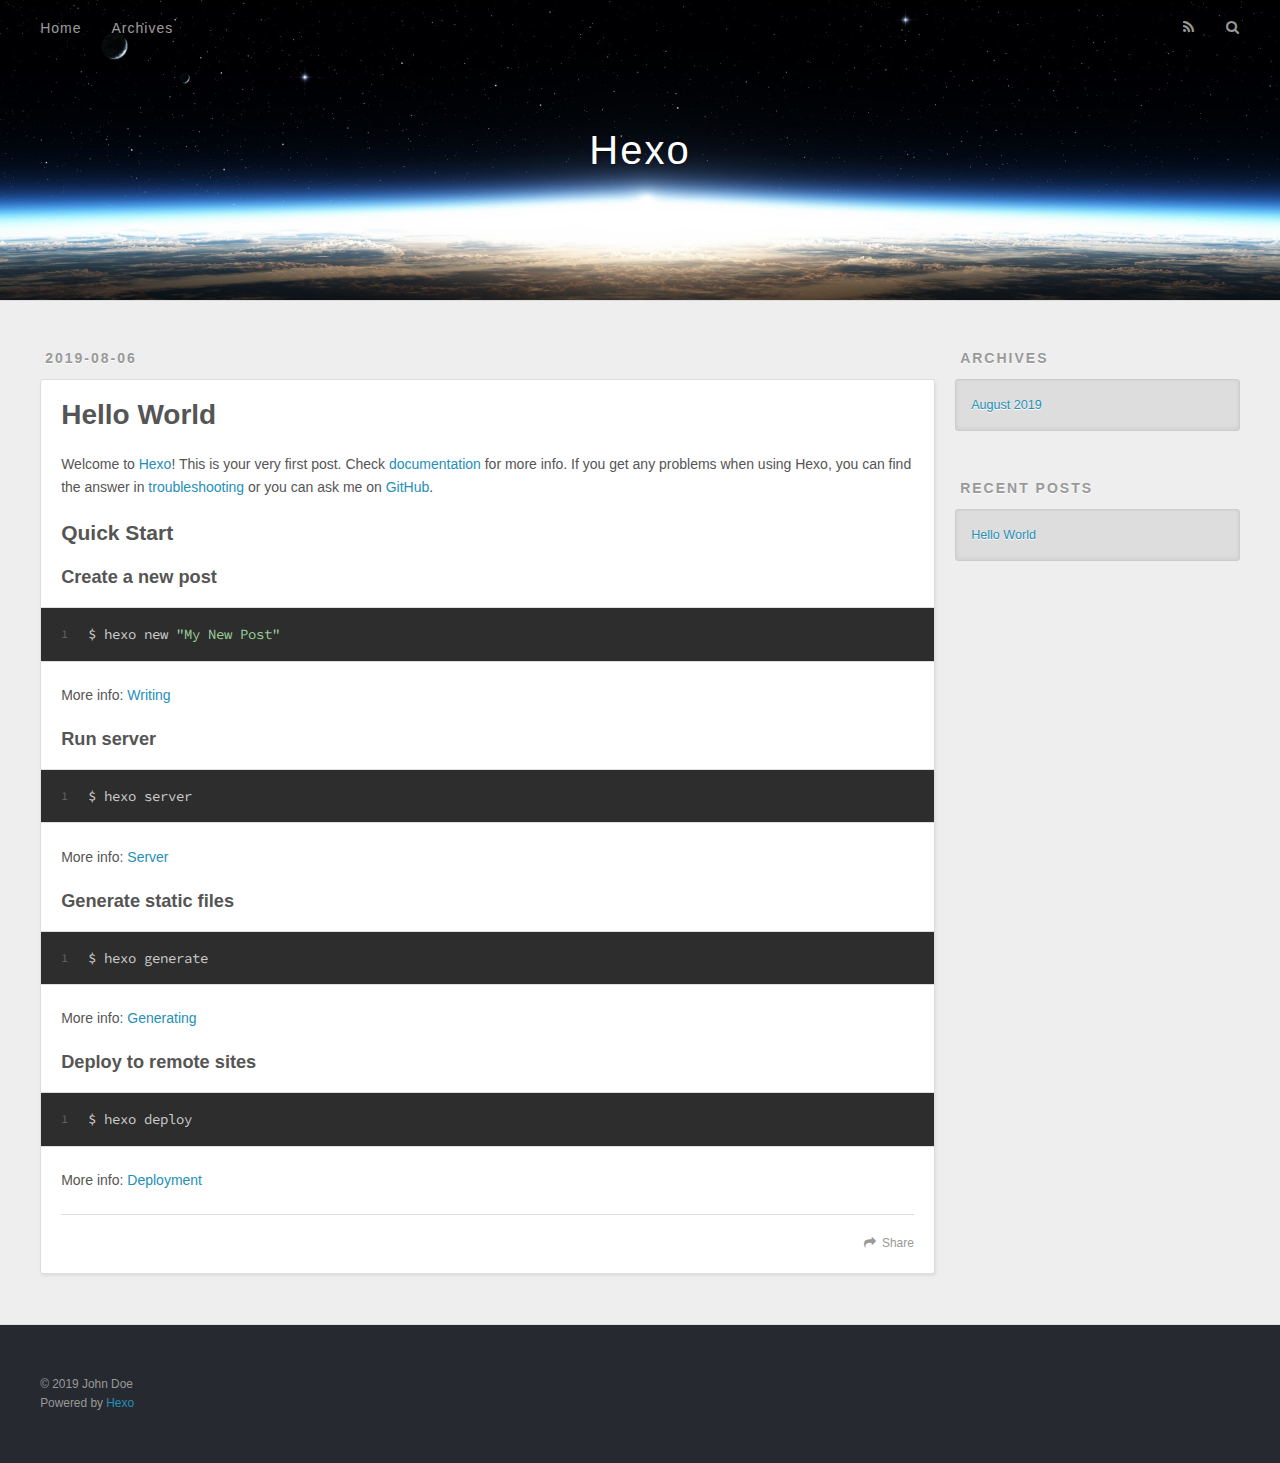
==== index.html @ aff5c7c6 "Site updated: 2019-08-06 19:45:38" ====
<!DOCTYPE html>
<html>
<head><meta name="generator" content="Hexo 3.9.0">
  <meta charset="utf-8">
  

  
  <title>Hexo</title>
  <meta name="viewport" content="width=device-width, initial-scale=1, maximum-scale=1">
  <meta property="og:type" content="website">
<meta property="og:title" content="Hexo">
<meta property="og:url" content="http://yoursite.com/index.html">
<meta property="og:site_name" content="Hexo">
<meta property="og:locale" content="default">
<meta name="twitter:card" content="summary">
<meta name="twitter:title" content="Hexo">
  
    <link rel="alternate" href="/atom.xml" title="Hexo" type="application/atom+xml">
  
  
    <link rel="icon" href="/favicon.png">
  
  
    <link href="//fonts.googleapis.com/css?family=Source+Code+Pro" rel="stylesheet" type="text/css">
  
  <link rel="stylesheet" href="/css/style.css">
</head>
</html>
<body>
  <div id="container">
    <div id="wrap">
      <header id="header">
  <div id="banner"></div>
  <div id="header-outer" class="outer">
    <div id="header-title" class="inner">
      <h1 id="logo-wrap">
        <a href="/" id="logo">Hexo</a>
      </h1>
      
    </div>
    <div id="header-inner" class="inner">
      <nav id="main-nav">
        <a id="main-nav-toggle" class="nav-icon"></a>
        
          <a class="main-nav-link" href="/">Home</a>
        
          <a class="main-nav-link" href="/archives">Archives</a>
        
      </nav>
      <nav id="sub-nav">
        
          <a id="nav-rss-link" class="nav-icon" href="/atom.xml" title="RSS Feed"></a>
        
        <a id="nav-search-btn" class="nav-icon" title="Search"></a>
      </nav>
      <div id="search-form-wrap">
        <form action="//google.com/search" method="get" accept-charset="UTF-8" class="search-form"><input type="search" name="q" class="search-form-input" placeholder="Search"><button type="submit" class="search-form-submit">&#xF002;</button><input type="hidden" name="sitesearch" value="http://yoursite.com"></form>
      </div>
    </div>
  </div>
</header>
      <div class="outer">
        <section id="main">
  
    <article id="post-hello-world" class="article article-type-post" itemscope itemprop="blogPost">
  <div class="article-meta">
    <a href="/2019/08/06/hello-world/" class="article-date">
  <time datetime="2019-08-06T11:40:16.728Z" itemprop="datePublished">2019-08-06</time>
</a>
    
  </div>
  <div class="article-inner">
    
    
      <header class="article-header">
        
  
    <h1 itemprop="name">
      <a class="article-title" href="/2019/08/06/hello-world/">Hello World</a>
    </h1>
  

      </header>
    
    <div class="article-entry" itemprop="articleBody">
      
        <p>Welcome to <a href="https://hexo.io/" target="_blank" rel="noopener">Hexo</a>! This is your very first post. Check <a href="https://hexo.io/docs/" target="_blank" rel="noopener">documentation</a> for more info. If you get any problems when using Hexo, you can find the answer in <a href="https://hexo.io/docs/troubleshooting.html" target="_blank" rel="noopener">troubleshooting</a> or you can ask me on <a href="https://github.com/hexojs/hexo/issues" target="_blank" rel="noopener">GitHub</a>.</p>
<h2 id="Quick-Start"><a href="#Quick-Start" class="headerlink" title="Quick Start"></a>Quick Start</h2><h3 id="Create-a-new-post"><a href="#Create-a-new-post" class="headerlink" title="Create a new post"></a>Create a new post</h3><figure class="highlight bash"><table><tr><td class="gutter"><pre><span class="line">1</span><br></pre></td><td class="code"><pre><span class="line">$ hexo new <span class="string">"My New Post"</span></span><br></pre></td></tr></table></figure>

<p>More info: <a href="https://hexo.io/docs/writing.html" target="_blank" rel="noopener">Writing</a></p>
<h3 id="Run-server"><a href="#Run-server" class="headerlink" title="Run server"></a>Run server</h3><figure class="highlight bash"><table><tr><td class="gutter"><pre><span class="line">1</span><br></pre></td><td class="code"><pre><span class="line">$ hexo server</span><br></pre></td></tr></table></figure>

<p>More info: <a href="https://hexo.io/docs/server.html" target="_blank" rel="noopener">Server</a></p>
<h3 id="Generate-static-files"><a href="#Generate-static-files" class="headerlink" title="Generate static files"></a>Generate static files</h3><figure class="highlight bash"><table><tr><td class="gutter"><pre><span class="line">1</span><br></pre></td><td class="code"><pre><span class="line">$ hexo generate</span><br></pre></td></tr></table></figure>

<p>More info: <a href="https://hexo.io/docs/generating.html" target="_blank" rel="noopener">Generating</a></p>
<h3 id="Deploy-to-remote-sites"><a href="#Deploy-to-remote-sites" class="headerlink" title="Deploy to remote sites"></a>Deploy to remote sites</h3><figure class="highlight bash"><table><tr><td class="gutter"><pre><span class="line">1</span><br></pre></td><td class="code"><pre><span class="line">$ hexo deploy</span><br></pre></td></tr></table></figure>

<p>More info: <a href="https://hexo.io/docs/deployment.html" target="_blank" rel="noopener">Deployment</a></p>

      
    </div>
    <footer class="article-footer">
      <a data-url="http://yoursite.com/2019/08/06/hello-world/" data-id="cjyzrbsp40000wqs61tamxof9" class="article-share-link">Share</a>
      
      
    </footer>
  </div>
  
</article>


  


</section>
        
          <aside id="sidebar">
  
    

  
    

  
    
  
    
  <div class="widget-wrap">
    <h3 class="widget-title">Archives</h3>
    <div class="widget">
      <ul class="archive-list"><li class="archive-list-item"><a class="archive-list-link" href="/archives/2019/08/">August 2019</a></li></ul>
    </div>
  </div>


  
    
  <div class="widget-wrap">
    <h3 class="widget-title">Recent Posts</h3>
    <div class="widget">
      <ul>
        
          <li>
            <a href="/2019/08/06/hello-world/">Hello World</a>
          </li>
        
      </ul>
    </div>
  </div>

  
</aside>
        
      </div>
      <footer id="footer">
  
  <div class="outer">
    <div id="footer-info" class="inner">
      &copy; 2019 John Doe<br>
      Powered by <a href="http://hexo.io/" target="_blank">Hexo</a>
    </div>
  </div>
</footer>
    </div>
    <nav id="mobile-nav">
  
    <a href="/" class="mobile-nav-link">Home</a>
  
    <a href="/archives" class="mobile-nav-link">Archives</a>
  
</nav>
    

<script src="//ajax.googleapis.com/ajax/libs/jquery/2.0.3/jquery.min.js"></script>


  <link rel="stylesheet" href="/fancybox/jquery.fancybox.css">
  <script src="/fancybox/jquery.fancybox.pack.js"></script>


<script src="/js/script.js"></script>



  </div>
</body>
</html>
---- css/style.css ----
body {
  width: 100%;
}
body:before,
body:after {
  content: "";
  display: table;
}
body:after {
  clear: both;
}
html,
body,
div,
span,
applet,
object,
iframe,
h1,
h2,
h3,
h4,
h5,
h6,
p,
blockquote,
pre,
a,
abbr,
acronym,
address,
big,
cite,
code,
del,
dfn,
em,
img,
ins,
kbd,
q,
s,
samp,
small,
strike,
strong,
sub,
sup,
tt,
var,
dl,
dt,
dd,
ol,
ul,
li,
fieldset,
form,
label,
legend,
table,
caption,
tbody,
tfoot,
thead,
tr,
th,
td {
  margin: 0;
  padding: 0;
  border: 0;
  outline: 0;
  font-weight: inherit;
  font-style: inherit;
  font-family: inherit;
  font-size: 100%;
  vertical-align: baseline;
}
body {
  line-height: 1;
  color: #000;
  background: #fff;
}
ol,
ul {
  list-style: none;
}
table {
  border-collapse: separate;
  border-spacing: 0;
  vertical-align: middle;
}
caption,
th,
td {
  text-align: left;
  font-weight: normal;
  vertical-align: middle;
}
a img {
  border: none;
}
input,
button {
  margin: 0;
  padding: 0;
}
input::-moz-focus-inner,
button::-moz-focus-inner {
  border: 0;
  padding: 0;
}
@font-face {
  font-family: FontAwesome;
  font-style: normal;
  font-weight: normal;
  src: url("fonts/fontawesome-webfont.eot?v=#4.0.3");
  src: url("fonts/fontawesome-webfont.eot?#iefix&v=#4.0.3") format("embedded-opentype"), url("fonts/fontawesome-webfont.woff?v=#4.0.3") format("woff"), url("fonts/fontawesome-webfont.ttf?v=#4.0.3") format("truetype"), url("fonts/fontawesome-webfont.svg#fontawesomeregular?v=#4.0.3") format("svg");
}
html,
body,
#container {
  height: 100%;
}
body {
  background: #eee;
  font: 14px -apple-system, BlinkMacSystemFont, "Segoe UI", "Roboto", "Oxygen", "Ubuntu", "Cantarell", "Fira Sans", "Droid Sans", "Helvetica Neue", sans-serif;
  -webkit-text-size-adjust: 100%;
}
.outer {
  max-width: 1220px;
  margin: 0 auto;
  padding: 0 20px;
}
.outer:before,
.outer:after {
  content: "";
  display: table;
}
.outer:after {
  clear: both;
}
.inner {
  display: inline;
  float: left;
  width: 98.33333333333333%;
  margin: 0 0.833333333333333%;
}
.left,
.alignleft {
  float: left;
}
.right,
.alignright {
  float: right;
}
.clear {
  clear: both;
}
#container {
  position: relative;
}
.mobile-nav-on {
  overflow: hidden;
}
#wrap {
  height: 100%;
  width: 100%;
  position: absolute;
  top: 0;
  left: 0;
  -webkit-transition: 0.2s ease-out;
  -moz-transition: 0.2s ease-out;
  -ms-transition: 0.2s ease-out;
  transition: 0.2s ease-out;
  z-index: 1;
  background: #eee;
}
.mobile-nav-on #wrap {
  left: 280px;
}
@media screen and (min-width: 768px) {
  #main {
    display: inline;
    float: left;
    width: 73.33333333333333%;
    margin: 0 0.833333333333333%;
  }
}
.article-date,
.article-category-link,
.archive-year,
.widget-title {
  text-decoration: none;
  text-transform: uppercase;
  letter-spacing: 2px;
  color: #999;
  margin-bottom: 1em;
  margin-left: 5px;
  line-height: 1em;
  text-shadow: 0 1px #fff;
  font-weight: bold;
}
.article-inner,
.archive-article-inner {
  background: #fff;
  -webkit-box-shadow: 1px 2px 3px #ddd;
  box-shadow: 1px 2px 3px #ddd;
  border: 1px solid #ddd;
  border-radius: 3px;
}
.article-entry h1,
.widget h1 {
  font-size: 2em;
}
.article-entry h2,
.widget h2 {
  font-size: 1.5em;
}
.article-entry h3,
.widget h3 {
  font-size: 1.3em;
}
.article-entry h4,
.widget h4 {
  font-size: 1.2em;
}
.article-entry h5,
.widget h5 {
  font-size: 1em;
}
.article-entry h6,
.widget h6 {
  font-size: 1em;
  color: #999;
}
.article-entry hr,
.widget hr {
  border: 1px dashed #ddd;
}
.article-entry strong,
.widget strong {
  font-weight: bold;
}
.article-entry em,
.widget em,
.article-entry cite,
.widget cite {
  font-style: italic;
}
.article-entry sup,
.widget sup,
.article-entry sub,
.widget sub {
  font-size: 0.75em;
  line-height: 0;
  position: relative;
  vertical-align: baseline;
}
.article-entry sup,
.widget sup {
  top: -0.5em;
}
.article-entry sub,
.widget sub {
  bottom: -0.2em;
}
.article-entry small,
.widget small {
  font-size: 0.85em;
}
.article-entry acronym,
.widget acronym,
.article-entry abbr,
.widget abbr {
  border-bottom: 1px dotted;
}
.article-entry ul,
.widget ul,
.article-entry ol,
.widget ol,
.article-entry dl,
.widget dl {
  margin: 0 20px;
  line-height: 1.6em;
}
.article-entry ul ul,
.widget ul ul,
.article-entry ol ul,
.widget ol ul,
.article-entry ul ol,
.widget ul ol,
.article-entry ol ol,
.widget ol ol {
  margin-top: 0;
  margin-bottom: 0;
}
.article-entry ul,
.widget ul {
  list-style: disc;
}
.article-entry ol,
.widget ol {
  list-style: decimal;
}
.article-entry dt,
.widget dt {
  font-weight: bold;
}
#header {
  height: 300px;
  position: relative;
  border-bottom: 1px solid #ddd;
}
#header:before,
#header:after {
  content: "";
  position: absolute;
  left: 0;
  right: 0;
  height: 40px;
}
#header:before {
  top: 0;
  background: -webkit-linear-gradient(rgba(0,0,0,0.2), transparent);
  background: -moz-linear-gradient(rgba(0,0,0,0.2), transparent);
  background: -ms-linear-gradient(rgba(0,0,0,0.2), transparent);
  background: linear-gradient(rgba(0,0,0,0.2), transparent);
}
#header:after {
  bottom: 0;
  background: -webkit-linear-gradient(transparent, rgba(0,0,0,0.2));
  background: -moz-linear-gradient(transparent, rgba(0,0,0,0.2));
  background: -ms-linear-gradient(transparent, rgba(0,0,0,0.2));
  background: linear-gradient(transparent, rgba(0,0,0,0.2));
}
#header-outer {
  height: 100%;
  position: relative;
}
#header-inner {
  position: relative;
  overflow: hidden;
}
#banner {
  position: absolute;
  top: 0;
  left: 0;
  width: 100%;
  height: 100%;
  background: url("images/banner.jpg") center #000;
  -webkit-background-size: cover;
  -moz-background-size: cover;
  background-size: cover;
  z-index: -1;
}
#header-title {
  text-align: center;
  height: 40px;
  position: absolute;
  top: 50%;
  left: 0;
  margin-top: -20px;
}
#logo,
#subtitle {
  text-decoration: none;
  color: #fff;
  font-weight: 300;
  text-shadow: 0 1px 4px rgba(0,0,0,0.3);
}
#logo {
  font-size: 40px;
  line-height: 40px;
  letter-spacing: 2px;
}
#subtitle {
  font-size: 16px;
  line-height: 16px;
  letter-spacing: 1px;
}
#subtitle-wrap {
  margin-top: 16px;
}
#main-nav {
  float: left;
  margin-left: -15px;
}
.nav-icon,
.main-nav-link {
  float: left;
  color: #fff;
  opacity: 0.6;
  text-decoration: none;
  text-shadow: 0 1px rgba(0,0,0,0.2);
  -webkit-transition: opacity 0.2s;
  -moz-transition: opacity 0.2s;
  -ms-transition: opacity 0.2s;
  transition: opacity 0.2s;
  display: block;
  padding: 20px 15px;
}
.nav-icon:hover,
.main-nav-link:hover {
  opacity: 1;
}
.nav-icon {
  font-family: FontAwesome;
  text-align: center;
  font-size: 14px;
  width: 14px;
  height: 14px;
  padding: 20px 15px;
  position: relative;
  cursor: pointer;
}
.main-nav-link {
  font-weight: 300;
  letter-spacing: 1px;
}
@media screen and (max-width: 479px) {
  .main-nav-link {
    display: none;
  }
}
#main-nav-toggle {
  display: none;
}
#main-nav-toggle:before {
  content: "\f0c9";
}
@media screen and (max-width: 479px) {
  #main-nav-toggle {
    display: block;
  }
}
#sub-nav {
  float: right;
  margin-right: -15px;
}
#nav-rss-link:before {
  content: "\f09e";
}
#nav-search-btn:before {
  content: "\f002";
}
#search-form-wrap {
  position: absolute;
  top: 15px;
  width: 150px;
  height: 30px;
  right: -150px;
  opacity: 0;
  -webkit-transition: 0.2s ease-out;
  -moz-transition: 0.2s ease-out;
  -ms-transition: 0.2s ease-out;
  transition: 0.2s ease-out;
}
#search-form-wrap.on {
  opacity: 1;
  right: 0;
}
@media screen and (max-width: 479px) {
  #search-form-wrap {
    width: 100%;
    right: -100%;
  }
}
.search-form {
  position: absolute;
  top: 0;
  left: 0;
  right: 0;
  background: #fff;
  padding: 5px 15px;
  border-radius: 15px;
  -webkit-box-shadow: 0 0 10px rgba(0,0,0,0.3);
  box-shadow: 0 0 10px rgba(0,0,0,0.3);
}
.search-form-input {
  border: none;
  background: none;
  color: #555;
  width: 100%;
  font: 13px -apple-system, BlinkMacSystemFont, "Segoe UI", "Roboto", "Oxygen", "Ubuntu", "Cantarell", "Fira Sans", "Droid Sans", "Helvetica Neue", sans-serif;
  outline: none;
}
.search-form-input::-webkit-search-results-decoration,
.search-form-input::-webkit-search-cancel-button {
  -webkit-appearance: none;
}
.search-form-submit {
  position: absolute;
  top: 50%;
  right: 10px;
  margin-top: -7px;
  font: 13px FontAwesome;
  border: none;
  background: none;
  color: #bbb;
  cursor: pointer;
}
.search-form-submit:hover,
.search-form-submit:focus {
  color: #777;
}
.article {
  margin: 50px 0;
}
.article-inner {
  overflow: hidden;
}
.article-meta:before,
.article-meta:after {
  content: "";
  display: table;
}
.article-meta:after {
  clear: both;
}
.article-date {
  float: left;
}
.article-category {
  float: left;
  line-height: 1em;
  color: #ccc;
  text-shadow: 0 1px #fff;
  margin-left: 8px;
}
.article-category:before {
  content: "\2022";
}
.article-category-link {
  margin: 0 12px 1em;
}
.article-header {
  padding: 20px 20px 0;
}
.article-title {
  text-decoration: none;
  font-size: 2em;
  font-weight: bold;
  color: #555;
  line-height: 1.1em;
  -webkit-transition: color 0.2s;
  -moz-transition: color 0.2s;
  -ms-transition: color 0.2s;
  transition: color 0.2s;
}
a.article-title:hover {
  color: #258fb8;
}
.article-entry {
  color: #555;
  padding: 0 20px;
}
.article-entry:before,
.article-entry:after {
  content: "";
  display: table;
}
.article-entry:after {
  clear: both;
}
.article-entry p,
.article-entry table {
  line-height: 1.6em;
  margin: 1.6em 0;
}
.article-entry h1,
.article-entry h2,
.article-entry h3,
.article-entry h4,
.article-entry h5,
.article-entry h6 {
  font-weight: bold;
}
.article-entry h1,
.article-entry h2,
.article-entry h3,
.article-entry h4,
.article-entry h5,
.article-entry h6 {
  line-height: 1.1em;
  margin: 1.1em 0;
}
.article-entry a {
  color: #258fb8;
  text-decoration: none;
}
.article-entry a:hover {
  text-decoration: underline;
}
.article-entry ul,
.article-entry ol,
.article-entry dl {
  margin-top: 1.6em;
  margin-bottom: 1.6em;
}
.article-entry img,
.article-entry video {
  max-width: 100%;
  height: auto;
  display: block;
  margin: auto;
}
.article-entry iframe {
  border: none;
}
.article-entry table {
  width: 100%;
  border-collapse: collapse;
  border-spacing: 0;
}
.article-entry th {
  font-weight: bold;
  border-bottom: 3px solid #ddd;
  padding-bottom: 0.5em;
}
.article-entry td {
  border-bottom: 1px solid #ddd;
  padding: 10px 0;
}
.article-entry blockquote {
  font-family: Georgia, "Times New Roman", serif;
  font-size: 1.4em;
  margin: 1.6em 20px;
  text-align: center;
}
.article-entry blockquote footer {
  font-size: 14px;
  margin: 1.6em 0;
  font-family: -apple-system, BlinkMacSystemFont, "Segoe UI", "Roboto", "Oxygen", "Ubuntu", "Cantarell", "Fira Sans", "Droid Sans", "Helvetica Neue", sans-serif;
}
.article-entry blockquote footer cite:before {
  content: "—";
  padding: 0 0.5em;
}
.article-entry .pullquote {
  text-align: left;
  width: 45%;
  margin: 0;
}
.article-entry .pullquote.left {
  margin-left: 0.5em;
  margin-right: 1em;
}
.article-entry .pullquote.right {
  margin-right: 0.5em;
  margin-left: 1em;
}
.article-entry .caption {
  color: #999;
  display: block;
  font-size: 0.9em;
  margin-top: 0.5em;
  position: relative;
  text-align: center;
}
.article-entry .video-container {
  position: relative;
  padding-top: 56.25%;
  height: 0;
  overflow: hidden;
}
.article-entry .video-container iframe,
.article-entry .video-container object,
.article-entry .video-container embed {
  position: absolute;
  top: 0;
  left: 0;
  width: 100%;
  height: 100%;
  margin-top: 0;
}
.article-more-link a {
  display: inline-block;
  line-height: 1em;
  padding: 6px 15px;
  border-radius: 15px;
  background: #eee;
  color: #999;
  text-shadow: 0 1px #fff;
  text-decoration: none;
}
.article-more-link a:hover {
  background: #258fb8;
  color: #fff;
  text-decoration: none;
  text-shadow: 0 1px #1e7293;
}
.article-footer {
  font-size: 0.85em;
  line-height: 1.6em;
  border-top: 1px solid #ddd;
  padding-top: 1.6em;
  margin: 0 20px 20px;
}
.article-footer:before,
.article-footer:after {
  content: "";
  display: table;
}
.article-footer:after {
  clear: both;
}
.article-footer a {
  color: #999;
  text-decoration: none;
}
.article-footer a:hover {
  color: #555;
}
.article-tag-list-item {
  float: left;
  margin-right: 10px;
}
.article-tag-list-link:before {
  content: "#";
}
.article-comment-link {
  float: right;
}
.article-comment-link:before {
  content: "\f075";
  font-family: FontAwesome;
  padding-right: 8px;
}
.article-share-link {
  cursor: pointer;
  float: right;
  margin-left: 20px;
}
.article-share-link:before {
  content: "\f064";
  font-family: FontAwesome;
  padding-right: 6px;
}
#article-nav {
  position: relative;
}
#article-nav:before,
#article-nav:after {
  content: "";
  display: table;
}
#article-nav:after {
  clear: both;
}
@media screen and (min-width: 768px) {
  #article-nav {
    margin: 50px 0;
  }
  #article-nav:before {
    width: 8px;
    height: 8px;
    position: absolute;
    top: 50%;
    left: 50%;
    margin-top: -4px;
    margin-left: -4px;
    content: "";
    border-radius: 50%;
    background: #ddd;
    -webkit-box-shadow: 0 1px 2px #fff;
    box-shadow: 0 1px 2px #fff;
  }
}
.article-nav-link-wrap {
  text-decoration: none;
  text-shadow: 0 1px #fff;
  color: #999;
  -webkit-box-sizing: border-box;
  -moz-box-sizing: border-box;
  box-sizing: border-box;
  margin-top: 50px;
  text-align: center;
  display: block;
}
.article-nav-link-wrap:hover {
  color: #555;
}
@media screen and (min-width: 768px) {
  .article-nav-link-wrap {
    width: 50%;
    margin-top: 0;
  }
}
@media screen and (min-width: 768px) {
  #article-nav-newer {
    float: left;
    text-align: right;
    padding-right: 20px;
  }
}
@media screen and (min-width: 768px) {
  #article-nav-older {
    float: right;
    text-align: left;
    padding-left: 20px;
  }
}
.article-nav-caption {
  text-transform: uppercase;
  letter-spacing: 2px;
  color: #ddd;
  line-height: 1em;
  font-weight: bold;
}
#article-nav-newer .article-nav-caption {
  margin-right: -2px;
}
.article-nav-title {
  font-size: 0.85em;
  line-height: 1.6em;
  margin-top: 0.5em;
}
.article-share-box {
  position: absolute;
  display: none;
  background: #fff;
  -webkit-box-shadow: 1px 2px 10px rgba(0,0,0,0.2);
  box-shadow: 1px 2px 10px rgba(0,0,0,0.2);
  border-radius: 3px;
  margin-left: -145px;
  overflow: hidden;
  z-index: 1;
}
.article-share-box.on {
  display: block;
}
.article-share-input {
  width: 100%;
  background: none;
  -webkit-box-sizing: border-box;
  -moz-box-sizing: border-box;
  box-sizing: border-box;
  font: 14px -apple-system, BlinkMacSystemFont, "Segoe UI", "Roboto", "Oxygen", "Ubuntu", "Cantarell", "Fira Sans", "Droid Sans", "Helvetica Neue", sans-serif;
  padding: 0 15px;
  color: #555;
  outline: none;
  border: 1px solid #ddd;
  border-radius: 3px 3px 0 0;
  height: 36px;
  line-height: 36px;
}
.article-share-links {
  background: #eee;
}
.article-share-links:before,
.article-share-links:after {
  content: "";
  display: table;
}
.article-share-links:after {
  clear: both;
}
.article-share-twitter,
.article-share-facebook,
.article-share-pinterest,
.article-share-google {
  width: 50px;
  height: 36px;
  display: block;
  float: left;
  position: relative;
  color: #999;
  text-shadow: 0 1px #fff;
}
.article-share-twitter:before,
.article-share-facebook:before,
.article-share-pinterest:before,
.article-share-google:before {
  font-size: 20px;
  font-family: FontAwesome;
  width: 20px;
  height: 20px;
  position: absolute;
  top: 50%;
  left: 50%;
  margin-top: -10px;
  margin-left: -10px;
  text-align: center;
}
.article-share-twitter:hover,
.article-share-facebook:hover,
.article-share-pinterest:hover,
.article-share-google:hover {
  color: #fff;
}
.article-share-twitter:before {
  content: "\f099";
}
.article-share-twitter:hover {
  background: #00aced;
  text-shadow: 0 1px #008abe;
}
.article-share-facebook:before {
  content: "\f09a";
}
.article-share-facebook:hover {
  background: #3b5998;
  text-shadow: 0 1px #2f477a;
}
.article-share-pinterest:before {
  content: "\f0d2";
}
.article-share-pinterest:hover {
  background: #cb2027;
  text-shadow: 0 1px #a21a1f;
}
.article-share-google:before {
  content: "\f0d5";
}
.article-share-google:hover {
  background: #dd4b39;
  text-shadow: 0 1px #be3221;
}
.article-gallery {
  background: #000;
  position: relative;
}
.article-gallery-photos {
  position: relative;
  overflow: hidden;
}
.article-gallery-img {
  display: none;
  max-width: 100%;
}
.article-gallery-img:first-child {
  display: block;
}
.article-gallery-img.loaded {
  position: absolute;
  display: block;
}
.article-gallery-img img {
  display: block;
  max-width: 100%;
  margin: 0 auto;
}
#comments {
  background: #fff;
  -webkit-box-shadow: 1px 2px 3px #ddd;
  box-shadow: 1px 2px 3px #ddd;
  padding: 20px;
  border: 1px solid #ddd;
  border-radius: 3px;
  margin: 50px 0;
}
#comments a {
  color: #258fb8;
}
.archives-wrap {
  margin: 50px 0;
}
.archives:before,
.archives:after {
  content: "";
  display: table;
}
.archives:after {
  clear: both;
}
.archive-year-wrap {
  margin-bottom: 1em;
}
.archives {
  -webkit-column-gap: 10px;
  -moz-column-gap: 10px;
  column-gap: 10px;
}
@media screen and (min-width: 480px) and (max-width: 767px) {
  .archives {
    -webkit-column-count: 2;
    -moz-column-count: 2;
    column-count: 2;
  }
}
@media screen and (min-width: 768px) {
  .archives {
    -webkit-column-count: 3;
    -moz-column-count: 3;
    column-count: 3;
  }
}
.archive-article {
  -webkit-column-break-inside: avoid;
  page-break-inside: avoid;
  overflow: hidden;
  break-inside: avoid-column;
}
.archive-article-inner {
  padding: 10px;
  margin-bottom: 15px;
}
.archive-article-title {
  text-decoration: none;
  font-weight: bold;
  color: #555;
  -webkit-transition: color 0.2s;
  -moz-transition: color 0.2s;
  -ms-transition: color 0.2s;
  transition: color 0.2s;
  line-height: 1.6em;
}
.archive-article-title:hover {
  color: #258fb8;
}
.archive-article-footer {
  margin-top: 1em;
}
.archive-article-date {
  color: #999;
  text-decoration: none;
  font-size: 0.85em;
  line-height: 1em;
  margin-bottom: 0.5em;
  display: block;
}
#page-nav {
  margin: 50px auto;
  background: #fff;
  -webkit-box-shadow: 1px 2px 3px #ddd;
  box-shadow: 1px 2px 3px #ddd;
  border: 1px solid #ddd;
  border-radius: 3px;
  text-align: center;
  color: #999;
  overflow: hidden;
}
#page-nav:before,
#page-nav:after {
  content: "";
  display: table;
}
#page-nav:after {
  clear: both;
}
#page-nav a,
#page-nav span {
  padding: 10px 20px;
  line-height: 1;
  height: 2ex;
}
#page-nav a {
  color: #999;
  text-decoration: none;
}
#page-nav a:hover {
  background: #999;
  color: #fff;
}
#page-nav .prev {
  float: left;
}
#page-nav .next {
  float: right;
}
#page-nav .page-number {
  display: inline-block;
}
@media screen and (max-width: 479px) {
  #page-nav .page-number {
    display: none;
  }
}
#page-nav .current {
  color: #555;
  font-weight: bold;
}
#page-nav .space {
  color: #ddd;
}
#footer {
  background: #262a30;
  padding: 50px 0;
  border-top: 1px solid #ddd;
  color: #999;
}
#footer a {
  color: #258fb8;
  text-decoration: none;
}
#footer a:hover {
  text-decoration: underline;
}
#footer-info {
  line-height: 1.6em;
  font-size: 0.85em;
}
.article-entry pre,
.article-entry .highlight {
  background: #2d2d2d;
  margin: 0 -20px;
  padding: 15px 20px;
  border-style: solid;
  border-color: #ddd;
  border-width: 1px 0;
  overflow: auto;
  color: #ccc;
  line-height: 22.400000000000002px;
}
.article-entry .highlight .gutter pre,
.article-entry .gist .gist-file .gist-data .line-numbers {
  color: #666;
  font-size: 0.85em;
}
.article-entry pre,
.article-entry code {
  font-family: "Source Code Pro", Consolas, Monaco, Menlo, Consolas, monospace;
}
.article-entry code {
  background: #eee;
  text-shadow: 0 1px #fff;
  padding: 0 0.3em;
}
.article-entry pre code {
  background: none;
  text-shadow: none;
  padding: 0;
}
.article-entry .highlight pre {
  border: none;
  margin: 0;
  padding: 0;
}
.article-entry .highlight table {
  margin: 0;
  width: auto;
}
.article-entry .highlight td {
  border: none;
  padding: 0;
}
.article-entry .highlight figcaption {
  font-size: 0.85em;
  color: #999;
  line-height: 1em;
  margin-bottom: 1em;
}
.article-entry .highlight figcaption:before,
.article-entry .highlight figcaption:after {
  content: "";
  display: table;
}
.article-entry .highlight figcaption:after {
  clear: both;
}
.article-entry .highlight figcaption a {
  float: right;
}
.article-entry .highlight .gutter pre {
  text-align: right;
  padding-right: 20px;
}
.article-entry .highlight .line {
  height: 22.400000000000002px;
}
.article-entry .highlight .line.marked {
  background: #515151;
}
.article-entry .gist {
  margin: 0 -20px;
  border-style: solid;
  border-color: #ddd;
  border-width: 1px 0;
  background: #2d2d2d;
  padding: 15px 20px 15px 0;
}
.article-entry .gist .gist-file {
  border: none;
  font-family: "Source Code Pro", Consolas, Monaco, Menlo, Consolas, monospace;
  margin: 0;
}
.article-entry .gist .gist-file .gist-data {
  background: none;
  border: none;
}
.article-entry .gist .gist-file .gist-data .line-numbers {
  background: none;
  border: none;
  padding: 0 20px 0 0;
}
.article-entry .gist .gist-file .gist-data .line-data {
  padding: 0 !important;
}
.article-entry .gist .gist-file .highlight {
  margin: 0;
  padding: 0;
  border: none;
}
.article-entry .gist .gist-file .gist-meta {
  background: #2d2d2d;
  color: #999;
  font: 0.85em -apple-system, BlinkMacSystemFont, "Segoe UI", "Roboto", "Oxygen", "Ubuntu", "Cantarell", "Fira Sans", "Droid Sans", "Helvetica Neue", sans-serif;
  text-shadow: 0 0;
  padding: 0;
  margin-top: 1em;
  margin-left: 20px;
}
.article-entry .gist .gist-file .gist-meta a {
  color: #258fb8;
  font-weight: normal;
}
.article-entry .gist .gist-file .gist-meta a:hover {
  text-decoration: underline;
}
pre .comment,
pre .title {
  color: #999;
}
pre .variable,
pre .attribute,
pre .tag,
pre .regexp,
pre .ruby .constant,
pre .xml .tag .title,
pre .xml .pi,
pre .xml .doctype,
pre .html .doctype,
pre .css .id,
pre .css .class,
pre .css .pseudo {
  color: #f2777a;
}
pre .number,
pre .preprocessor,
pre .built_in,
pre .literal,
pre .params,
pre .constant {
  color: #f99157;
}
pre .class,
pre .ruby .class .title,
pre .css .rules .attribute {
  color: #9c9;
}
pre .string,
pre .value,
pre .inheritance,
pre .header,
pre .ruby .symbol,
pre .xml .cdata {
  color: #9c9;
}
pre .css .hexcolor {
  color: #6cc;
}
pre .function,
pre .python .decorator,
pre .python .title,
pre .ruby .function .title,
pre .ruby .title .keyword,
pre .perl .sub,
pre .javascript .title,
pre .coffeescript .title {
  color: #69c;
}
pre .keyword,
pre .javascript .function {
  color: #c9c;
}
@media screen and (max-width: 479px) {
  #mobile-nav {
    position: absolute;
    top: 0;
    left: 0;
    width: 280px;
    height: 100%;
    background: #191919;
    border-right: 1px solid #fff;
  }
}
@media screen and (max-width: 479px) {
  .mobile-nav-link {
    display: block;
    color: #999;
    text-decoration: none;
    padding: 15px 20px;
    font-weight: bold;
  }
  .mobile-nav-link:hover {
    color: #fff;
  }
}
@media screen and (min-width: 768px) {
  #sidebar {
    display: inline;
    float: left;
    width: 23.333333333333332%;
    margin: 0 0.833333333333333%;
  }
}
.widget-wrap {
  margin: 50px 0;
}
.widget {
  color: #777;
  text-shadow: 0 1px #fff;
  background: #ddd;
  -webkit-box-shadow: 0 -1px 4px #ccc inset;
  box-shadow: 0 -1px 4px #ccc inset;
  border: 1px solid #ccc;
  padding: 15px;
  border-radius: 3px;
}
.widget a {
  color: #258fb8;
  text-decoration: none;
}
.widget a:hover {
  text-decoration: underline;
}
.widget ul ul,
.widget ol ul,
.widget dl ul,
.widget ul ol,
.widget ol ol,
.widget dl ol,
.widget ul dl,
.widget ol dl,
.widget dl dl {
  margin-left: 15px;
  list-style: disc;
}
.widget {
  line-height: 1.6em;
  word-wrap: break-word;
  font-size: 0.9em;
}
.widget ul,
.widget ol {
  list-style: none;
  margin: 0;
}
.widget ul ul,
.widget ol ul,
.widget ul ol,
.widget ol ol {
  margin: 0 20px;
}
.widget ul ul,
.widget ol ul {
  list-style: disc;
}
.widget ul ol,
.widget ol ol {
  list-style: decimal;
}
.category-list-count,
.tag-list-count,
.archive-list-count {
  padding-left: 5px;
  color: #999;
  font-size: 0.85em;
}
.category-list-count:before,
.tag-list-count:before,
.archive-list-count:before {
  content: "(";
}
.category-list-count:after,
.tag-list-count:after,
.archive-list-count:after {
  content: ")";
}
.tagcloud a {
  margin-right: 5px;
  display: inline-block;
}
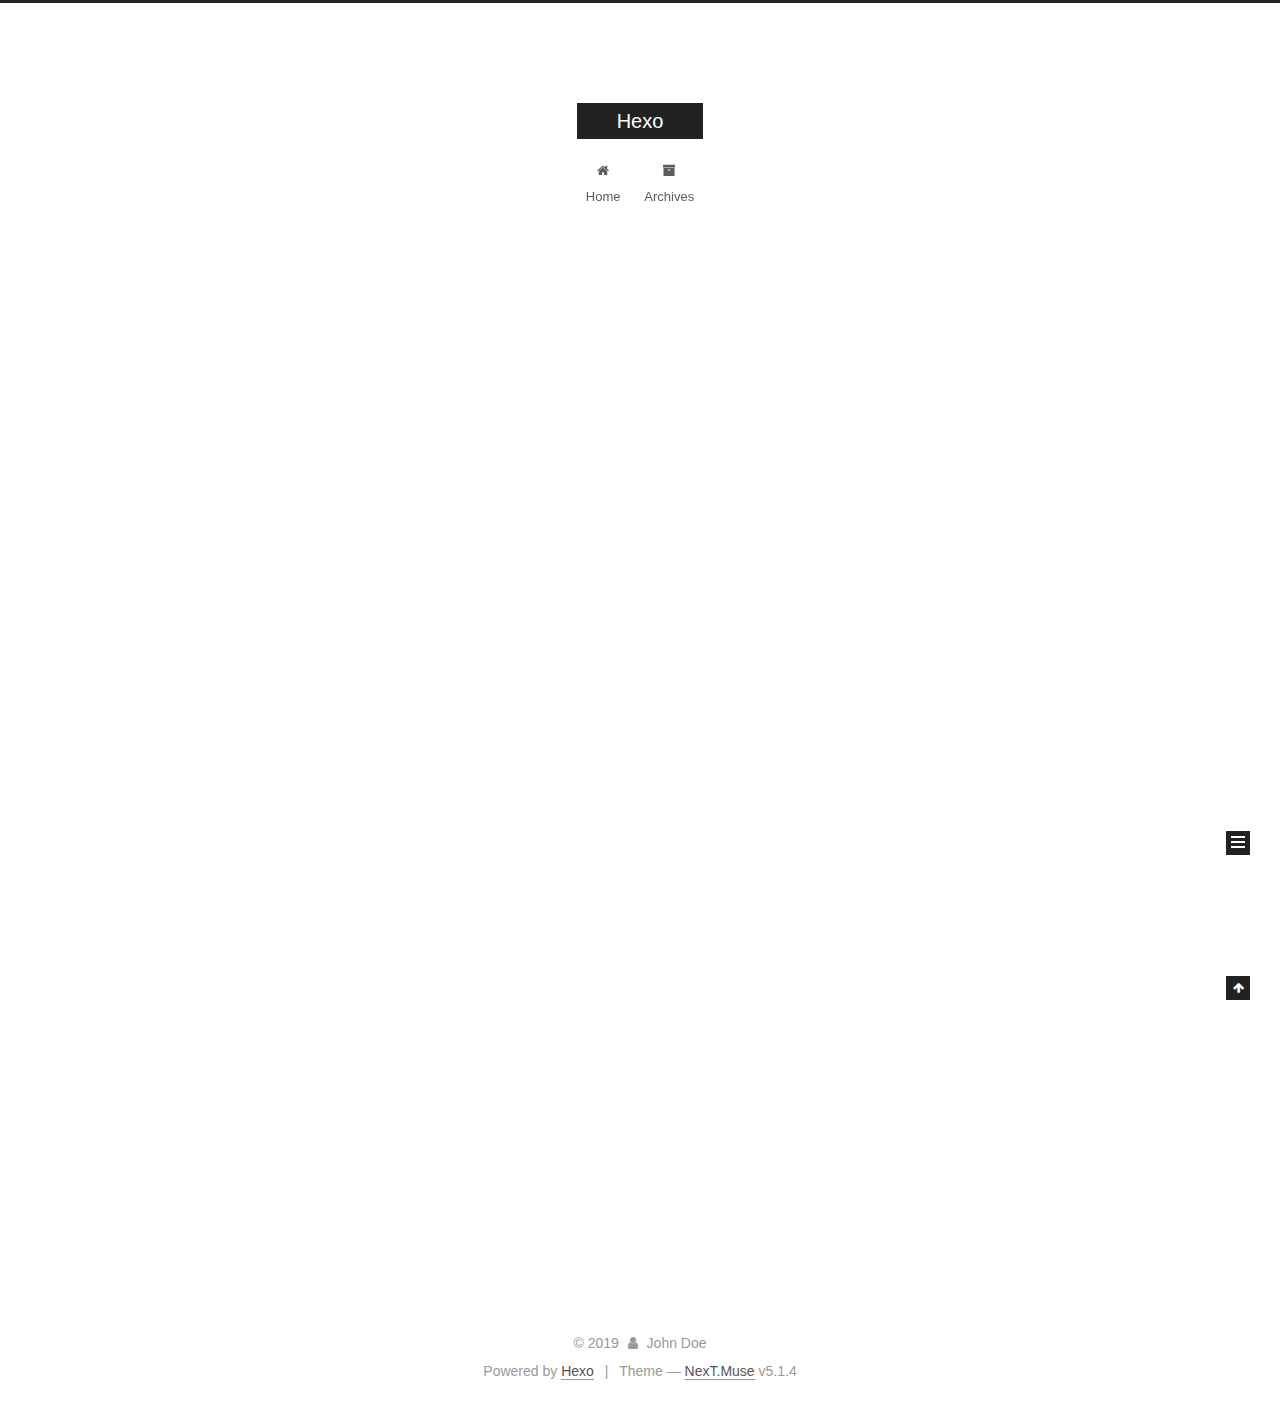
==== commit e9446cef: "Site updated: 2019-08-06 20:04:15" ====
--- a/index.html
+++ b/index.html
@@ -1,188 +1,622 @@
 <!DOCTYPE html>
-<html>
+
+
+
+  
+
+
+<html class="theme-next muse use-motion" lang>
 <head><meta name="generator" content="Hexo 3.9.0">
-  <meta charset="utf-8">
-  
-
-  
-  <title>Hexo</title>
-  <meta name="viewport" content="width=device-width, initial-scale=1, maximum-scale=1">
-  <meta property="og:type" content="website">
+  <meta charset="UTF-8">
+<meta http-equiv="X-UA-Compatible" content="IE=edge">
+<meta name="viewport" content="width=device-width, initial-scale=1, maximum-scale=1">
+<meta name="theme-color" content="#222">
+
+
+
+
+
+
+
+
+
+<meta http-equiv="Cache-Control" content="no-transform">
+<meta http-equiv="Cache-Control" content="no-siteapp">
+
+
+
+
+
+
+
+
+
+
+
+
+
+
+
+
+  
+  
+  <link href="/lib/fancybox/source/jquery.fancybox.css?v=2.1.5" rel="stylesheet" type="text/css">
+
+
+
+
+
+
+
+<link href="/lib/font-awesome/css/font-awesome.min.css?v=4.6.2" rel="stylesheet" type="text/css">
+
+<link href="/css/main.css?v=5.1.4" rel="stylesheet" type="text/css">
+
+
+  <link rel="apple-touch-icon" sizes="180x180" href="/images/apple-touch-icon-next.png?v=5.1.4">
+
+
+  <link rel="icon" type="image/png" sizes="32x32" href="/images/favicon-32x32-next.png?v=5.1.4">
+
+
+  <link rel="icon" type="image/png" sizes="16x16" href="/images/favicon-16x16-next.png?v=5.1.4">
+
+
+  <link rel="mask-icon" href="/images/logo.svg?v=5.1.4" color="#222">
+
+
+
+
+
+  <meta name="keywords" content="Hexo, NexT">
+
+
+
+
+
+
+
+
+
+
+<meta property="og:type" content="website">
 <meta property="og:title" content="Hexo">
 <meta property="og:url" content="http://yoursite.com/index.html">
 <meta property="og:site_name" content="Hexo">
 <meta property="og:locale" content="default">
 <meta name="twitter:card" content="summary">
 <meta name="twitter:title" content="Hexo">
-  
-    <link rel="alternate" href="/atom.xml" title="Hexo" type="application/atom+xml">
-  
-  
-    <link rel="icon" href="/favicon.png">
-  
-  
-    <link href="//fonts.googleapis.com/css?family=Source+Code+Pro" rel="stylesheet" type="text/css">
-  
-  <link rel="stylesheet" href="/css/style.css">
+
+
+
+<script type="text/javascript" id="hexo.configurations">
+  var NexT = window.NexT || {};
+  var CONFIG = {
+    root: '/',
+    scheme: 'Muse',
+    version: '5.1.4',
+    sidebar: {"position":"left","display":"post","offset":12,"b2t":false,"scrollpercent":false,"onmobile":false},
+    fancybox: true,
+    tabs: true,
+    motion: {"enable":true,"async":false,"transition":{"post_block":"fadeIn","post_header":"slideDownIn","post_body":"slideDownIn","coll_header":"slideLeftIn","sidebar":"slideUpIn"}},
+    duoshuo: {
+      userId: '0',
+      author: 'Author'
+    },
+    algolia: {
+      applicationID: '',
+      apiKey: '',
+      indexName: '',
+      hits: {"per_page":10},
+      labels: {"input_placeholder":"Search for Posts","hits_empty":"We didn't find any results for the search: ${query}","hits_stats":"${hits} results found in ${time} ms"}
+    }
+  };
+</script>
+
+
+
+  <link rel="canonical" href="http://yoursite.com/">
+
+
+
+
+
+  <title>Hexo</title>
+  
+
+
+
+
+
+
+
+
 </head>
-</html>
-<body>
-  <div id="container">
-    <div id="wrap">
-      <header id="header">
-  <div id="banner"></div>
-  <div id="header-outer" class="outer">
-    <div id="header-title" class="inner">
-      <h1 id="logo-wrap">
-        <a href="/" id="logo">Hexo</a>
-      </h1>
-      
+
+<body itemscope itemtype="http://schema.org/WebPage" lang="default">
+
+  
+  
+    
+  
+
+  <div class="container sidebar-position-left 
+  page-home">
+    <div class="headband"></div>
+
+    <header id="header" class="header" itemscope itemtype="http://schema.org/WPHeader">
+      <div class="header-inner"><div class="site-brand-wrapper">
+  <div class="site-meta ">
+    
+
+    <div class="custom-logo-site-title">
+      <a href="/" class="brand" rel="start">
+        <span class="logo-line-before"><i></i></span>
+        <span class="site-title">Hexo</span>
+        <span class="logo-line-after"><i></i></span>
+      </a>
     </div>
-    <div id="header-inner" class="inner">
-      <nav id="main-nav">
-        <a id="main-nav-toggle" class="nav-icon"></a>
-        
-          <a class="main-nav-link" href="/">Home</a>
-        
-          <a class="main-nav-link" href="/archives">Archives</a>
-        
-      </nav>
-      <nav id="sub-nav">
-        
-          <a id="nav-rss-link" class="nav-icon" href="/atom.xml" title="RSS Feed"></a>
-        
-        <a id="nav-search-btn" class="nav-icon" title="Search"></a>
-      </nav>
-      <div id="search-form-wrap">
-        <form action="//google.com/search" method="get" accept-charset="UTF-8" class="search-form"><input type="search" name="q" class="search-form-input" placeholder="Search"><button type="submit" class="search-form-submit">&#xF002;</button><input type="hidden" name="sitesearch" value="http://yoursite.com"></form>
-      </div>
+      
+        <p class="site-subtitle"></p>
+      
+  </div>
+
+  <div class="site-nav-toggle">
+    <button>
+      <span class="btn-bar"></span>
+      <span class="btn-bar"></span>
+      <span class="btn-bar"></span>
+    </button>
+  </div>
+</div>
+
+<nav class="site-nav">
+  
+
+  
+    <ul id="menu" class="menu">
+      
+        
+        <li class="menu-item menu-item-home">
+          <a href="/" rel="section">
+            
+              <i class="menu-item-icon fa fa-fw fa-home"></i> <br>
+            
+            Home
+          </a>
+        </li>
+      
+        
+        <li class="menu-item menu-item-archives">
+          <a href="/archives/" rel="section">
+            
+              <i class="menu-item-icon fa fa-fw fa-archive"></i> <br>
+            
+            Archives
+          </a>
+        </li>
+      
+
+      
+    </ul>
+  
+
+  
+</nav>
+
+
+
+ </div>
+    </header>
+
+    <main id="main" class="main">
+      <div class="main-inner">
+        <div class="content-wrap">
+          <div id="content" class="content">
+            
+  <section id="posts" class="posts-expand">
+    
+      
+
+  
+
+  
+  
+  
+
+  <article class="post post-type-normal" itemscope itemtype="http://schema.org/Article">
+  
+  
+  
+  <div class="post-block">
+    <link itemprop="mainEntityOfPage" href="http://yoursite.com/2019/08/06/hello-world/">
+
+    <span hidden itemprop="author" itemscope itemtype="http://schema.org/Person">
+      <meta itemprop="name" content="John Doe">
+      <meta itemprop="description" content>
+      <meta itemprop="image" content="/WechatIMG1.jpeg">
+    </span>
+
+    <span hidden itemprop="publisher" itemscope itemtype="http://schema.org/Organization">
+      <meta itemprop="name" content="Hexo">
+    </span>
+
+    
+      <header class="post-header">
+
+        
+        
+          <h1 class="post-title" itemprop="name headline">
+                
+                <a class="post-title-link" href="/2019/08/06/hello-world/" itemprop="url">Hello World</a></h1>
+        
+
+        <div class="post-meta">
+          <span class="post-time">
+            
+              <span class="post-meta-item-icon">
+                <i class="fa fa-calendar-o"></i>
+              </span>
+              
+                <span class="post-meta-item-text">Posted on</span>
+              
+              <time title="Post created" itemprop="dateCreated datePublished" datetime="2019-08-06T19:40:16+08:00">
+                2019-08-06
+              </time>
+            
+
+            
+
+            
+          </span>
+
+          
+
+          
+            
+          
+
+          
+          
+
+          
+
+          
+
+          
+
+        </div>
+      </header>
+    
+
+    
+    
+    
+    <div class="post-body" itemprop="articleBody">
+
+      
+      
+
+      
+        
+          
+            <p>Welcome to <a href="https://hexo.io/" target="_blank" rel="noopener">Hexo</a>! This is your very first post. Check <a href="https://hexo.io/docs/" target="_blank" rel="noopener">documentation</a> for more info. If you get any problems when using Hexo, you can find the answer in <a href="https://hexo.io/docs/troubleshooting.html" target="_blank" rel="noopener">troubleshooting</a> or you can ask me on <a href="https://github.com/hexojs/hexo/issues" target="_blank" rel="noopener">GitHub</a>.</p>
+<h2 id="Quick-Start"><a href="#Quick-Start" class="headerlink" title="Quick Start"></a>Quick Start</h2><h3 id="Create-a-new-post"><a href="#Create-a-new-post" class="headerlink" title="Create a new post"></a>Create a new post</h3><figure class="highlight bash"><table><tr><td class="gutter"><pre><span class="line">1</span><br></pre></td><td class="code"><pre><span class="line">$ hexo new <span class="string">"My New Post"</span></span><br></pre></td></tr></table></figure>
+
+<p>More info: <a href="https://hexo.io/docs/writing.html" target="_blank" rel="noopener">Writing</a></p>
+<h3 id="Run-server"><a href="#Run-server" class="headerlink" title="Run server"></a>Run server</h3><figure class="highlight bash"><table><tr><td class="gutter"><pre><span class="line">1</span><br></pre></td><td class="code"><pre><span class="line">$ hexo server</span><br></pre></td></tr></table></figure>
+
+<p>More info: <a href="https://hexo.io/docs/server.html" target="_blank" rel="noopener">Server</a></p>
+<h3 id="Generate-static-files"><a href="#Generate-static-files" class="headerlink" title="Generate static files"></a>Generate static files</h3><figure class="highlight bash"><table><tr><td class="gutter"><pre><span class="line">1</span><br></pre></td><td class="code"><pre><span class="line">$ hexo generate</span><br></pre></td></tr></table></figure>
+
+<p>More info: <a href="https://hexo.io/docs/generating.html" target="_blank" rel="noopener">Generating</a></p>
+<h3 id="Deploy-to-remote-sites"><a href="#Deploy-to-remote-sites" class="headerlink" title="Deploy to remote sites"></a>Deploy to remote sites</h3><figure class="highlight bash"><table><tr><td class="gutter"><pre><span class="line">1</span><br></pre></td><td class="code"><pre><span class="line">$ hexo deploy</span><br></pre></td></tr></table></figure>
+
+<p>More info: <a href="https://hexo.io/docs/deployment.html" target="_blank" rel="noopener">Deployment</a></p>
+
+          
+        
+      
+    </div>
+    
+    
+    
+
+    
+
+    
+
+    
+
+    <footer class="post-footer">
+      
+
+      
+
+      
+
+      
+      
+        <div class="post-eof"></div>
+      
+    </footer>
+  </div>
+  
+  
+  
+  </article>
+
+
+    
+  </section>
+
+  
+
+
+          </div>
+          
+
+
+          
+
+        </div>
+        
+          
+  
+  <div class="sidebar-toggle">
+    <div class="sidebar-toggle-line-wrap">
+      <span class="sidebar-toggle-line sidebar-toggle-line-first"></span>
+      <span class="sidebar-toggle-line sidebar-toggle-line-middle"></span>
+      <span class="sidebar-toggle-line sidebar-toggle-line-last"></span>
     </div>
   </div>
-</header>
-      <div class="outer">
-        <section id="main">
-  
-    <article id="post-hello-world" class="article article-type-post" itemscope itemprop="blogPost">
-  <div class="article-meta">
-    <a href="/2019/08/06/hello-world/" class="article-date">
-  <time datetime="2019-08-06T11:40:16.728Z" itemprop="datePublished">2019-08-06</time>
-</a>
-    
+
+  <aside id="sidebar" class="sidebar">
+    
+    <div class="sidebar-inner">
+
+      
+
+      
+
+      <section class="site-overview-wrap sidebar-panel sidebar-panel-active">
+        <div class="site-overview">
+          <div class="site-author motion-element" itemprop="author" itemscope itemtype="http://schema.org/Person">
+            
+              <img class="site-author-image" itemprop="image" src="/WechatIMG1.jpeg" alt="John Doe">
+            
+              <p class="site-author-name" itemprop="name">John Doe</p>
+              <p class="site-description motion-element" itemprop="description"></p>
+          </div>
+
+          <nav class="site-state motion-element">
+
+            
+              <div class="site-state-item site-state-posts">
+              
+                <a href="/archives/">
+              
+                  <span class="site-state-item-count">1</span>
+                  <span class="site-state-item-name">posts</span>
+                </a>
+              </div>
+            
+
+            
+
+            
+
+          </nav>
+
+          
+
+          
+
+          
+          
+
+          
+          
+
+          
+
+        </div>
+      </section>
+
+      
+
+      
+
+    </div>
+  </aside>
+
+
+        
+      </div>
+    </main>
+
+    <footer id="footer" class="footer">
+      <div class="footer-inner">
+        <div class="copyright">&copy; <span itemprop="copyrightYear">2019</span>
+  <span class="with-love">
+    <i class="fa fa-user"></i>
+  </span>
+  <span class="author" itemprop="copyrightHolder">John Doe</span>
+
+  
+</div>
+
+
+  <div class="powered-by">Powered by <a class="theme-link" target="_blank" href="https://hexo.io">Hexo</a></div>
+
+
+
+  <span class="post-meta-divider">|</span>
+
+
+
+  <div class="theme-info">Theme &mdash; <a class="theme-link" target="_blank" href="https://github.com/iissnan/hexo-theme-next">NexT.Muse</a> v5.1.4</div>
+
+
+
+
+        
+
+
+
+
+
+
+
+        
+      </div>
+    </footer>
+
+    
+      <div class="back-to-top">
+        <i class="fa fa-arrow-up"></i>
+        
+      </div>
+    
+
+    
+
   </div>
-  <div class="article-inner">
-    
-    
-      <header class="article-header">
-        
-  
-    <h1 itemprop="name">
-      <a class="article-title" href="/2019/08/06/hello-world/">Hello World</a>
-    </h1>
-  
-
-      </header>
-    
-    <div class="article-entry" itemprop="articleBody">
-      
-        <p>Welcome to <a href="https://hexo.io/" target="_blank" rel="noopener">Hexo</a>! This is your very first post. Check <a href="https://hexo.io/docs/" target="_blank" rel="noopener">documentation</a> for more info. If you get any problems when using Hexo, you can find the answer in <a href="https://hexo.io/docs/troubleshooting.html" target="_blank" rel="noopener">troubleshooting</a> or you can ask me on <a href="https://github.com/hexojs/hexo/issues" target="_blank" rel="noopener">GitHub</a>.</p>
-<h2 id="Quick-Start"><a href="#Quick-Start" class="headerlink" title="Quick Start"></a>Quick Start</h2><h3 id="Create-a-new-post"><a href="#Create-a-new-post" class="headerlink" title="Create a new post"></a>Create a new post</h3><figure class="highlight bash"><table><tr><td class="gutter"><pre><span class="line">1</span><br></pre></td><td class="code"><pre><span class="line">$ hexo new <span class="string">"My New Post"</span></span><br></pre></td></tr></table></figure>
-
-<p>More info: <a href="https://hexo.io/docs/writing.html" target="_blank" rel="noopener">Writing</a></p>
-<h3 id="Run-server"><a href="#Run-server" class="headerlink" title="Run server"></a>Run server</h3><figure class="highlight bash"><table><tr><td class="gutter"><pre><span class="line">1</span><br></pre></td><td class="code"><pre><span class="line">$ hexo server</span><br></pre></td></tr></table></figure>
-
-<p>More info: <a href="https://hexo.io/docs/server.html" target="_blank" rel="noopener">Server</a></p>
-<h3 id="Generate-static-files"><a href="#Generate-static-files" class="headerlink" title="Generate static files"></a>Generate static files</h3><figure class="highlight bash"><table><tr><td class="gutter"><pre><span class="line">1</span><br></pre></td><td class="code"><pre><span class="line">$ hexo generate</span><br></pre></td></tr></table></figure>
-
-<p>More info: <a href="https://hexo.io/docs/generating.html" target="_blank" rel="noopener">Generating</a></p>
-<h3 id="Deploy-to-remote-sites"><a href="#Deploy-to-remote-sites" class="headerlink" title="Deploy to remote sites"></a>Deploy to remote sites</h3><figure class="highlight bash"><table><tr><td class="gutter"><pre><span class="line">1</span><br></pre></td><td class="code"><pre><span class="line">$ hexo deploy</span><br></pre></td></tr></table></figure>
-
-<p>More info: <a href="https://hexo.io/docs/deployment.html" target="_blank" rel="noopener">Deployment</a></p>
-
-      
-    </div>
-    <footer class="article-footer">
-      <a data-url="http://yoursite.com/2019/08/06/hello-world/" data-id="cjyzrbsp40000wqs61tamxof9" class="article-share-link">Share</a>
-      
-      
-    </footer>
-  </div>
-  
-</article>
-
-
-  
-
-
-</section>
-        
-          <aside id="sidebar">
-  
-    
-
-  
-    
-
-  
-    
-  
-    
-  <div class="widget-wrap">
-    <h3 class="widget-title">Archives</h3>
-    <div class="widget">
-      <ul class="archive-list"><li class="archive-list-item"><a class="archive-list-link" href="/archives/2019/08/">August 2019</a></li></ul>
-    </div>
-  </div>
-
-
-  
-    
-  <div class="widget-wrap">
-    <h3 class="widget-title">Recent Posts</h3>
-    <div class="widget">
-      <ul>
-        
-          <li>
-            <a href="/2019/08/06/hello-world/">Hello World</a>
-          </li>
-        
-      </ul>
-    </div>
-  </div>
-
-  
-</aside>
-        
-      </div>
-      <footer id="footer">
-  
-  <div class="outer">
-    <div id="footer-info" class="inner">
-      &copy; 2019 John Doe<br>
-      Powered by <a href="http://hexo.io/" target="_blank">Hexo</a>
-    </div>
-  </div>
-</footer>
-    </div>
-    <nav id="mobile-nav">
-  
-    <a href="/" class="mobile-nav-link">Home</a>
-  
-    <a href="/archives" class="mobile-nav-link">Archives</a>
-  
-</nav>
-    
-
-<script src="//ajax.googleapis.com/ajax/libs/jquery/2.0.3/jquery.min.js"></script>
-
-
-  <link rel="stylesheet" href="/fancybox/jquery.fancybox.css">
-  <script src="/fancybox/jquery.fancybox.pack.js"></script>
-
-
-<script src="/js/script.js"></script>
-
-
-
-  </div>
+
+  
+
+<script type="text/javascript">
+  if (Object.prototype.toString.call(window.Promise) !== '[object Function]') {
+    window.Promise = null;
+  }
+</script>
+
+
+
+
+
+
+
+
+
+  
+
+
+
+
+
+
+
+
+
+
+
+
+  
+  
+    <script type="text/javascript" src="/lib/jquery/index.js?v=2.1.3"></script>
+  
+
+  
+  
+    <script type="text/javascript" src="/lib/fastclick/lib/fastclick.min.js?v=1.0.6"></script>
+  
+
+  
+  
+    <script type="text/javascript" src="/lib/jquery_lazyload/jquery.lazyload.js?v=1.9.7"></script>
+  
+
+  
+  
+    <script type="text/javascript" src="/lib/velocity/velocity.min.js?v=1.2.1"></script>
+  
+
+  
+  
+    <script type="text/javascript" src="/lib/velocity/velocity.ui.min.js?v=1.2.1"></script>
+  
+
+  
+  
+    <script type="text/javascript" src="/lib/fancybox/source/jquery.fancybox.pack.js?v=2.1.5"></script>
+  
+
+
+  
+
+
+  <script type="text/javascript" src="/js/src/utils.js?v=5.1.4"></script>
+
+  <script type="text/javascript" src="/js/src/motion.js?v=5.1.4"></script>
+
+
+
+  
+  
+
+  
+
+  
+
+
+  <script type="text/javascript" src="/js/src/bootstrap.js?v=5.1.4"></script>
+
+
+
+  
+
+
+  
+
+
+
+
+	
+
+
+
+
+
+  
+
+
+
+
+
+  
+
+
+
+
+
+
+
+
+
+
+
+
+  
+
+
+
+
+
+  
+
+  
+
+  
+
+  
+  
+
+  
+
+  
+
+  
+
 </body>
-</html>+</html>
--- a/css/main.css
+++ b/css/main.css
@@ -0,0 +1,2662 @@
+/* normalize.css v3.0.2 | MIT License | git.io/normalize */
+html {
+  font-family: sans-serif; /* 1 */
+  -ms-text-size-adjust: 100%; /* 2 */
+  -webkit-text-size-adjust: 100%; /* 2 */
+}
+body {
+  margin: 0;
+}
+article,
+aside,
+details,
+figcaption,
+figure,
+footer,
+header,
+hgroup,
+main,
+menu,
+nav,
+section,
+summary {
+  display: block;
+}
+audio,
+canvas,
+progress,
+video {
+  display: inline-block; /* 1 */
+  vertical-align: baseline; /* 2 */
+}
+audio:not([controls]) {
+  display: none;
+  height: 0;
+}
+[hidden],
+template {
+  display: none;
+}
+a {
+  background-color: transparent;
+}
+a:active,
+a:hover {
+  outline: 0;
+}
+abbr[title] {
+  border-bottom: 1px dotted;
+}
+b,
+strong {
+  font-weight: bold;
+}
+dfn {
+  font-style: italic;
+}
+h1 {
+  font-size: 2em;
+  margin: 0.67em 0;
+}
+mark {
+  background: #ff0;
+  color: #000;
+}
+small {
+  font-size: 80%;
+}
+sub,
+sup {
+  font-size: 75%;
+  line-height: 0;
+  position: relative;
+  vertical-align: baseline;
+}
+sup {
+  top: -0.5em;
+}
+sub {
+  bottom: -0.25em;
+}
+img {
+  border: 0;
+}
+svg:not(:root) {
+  overflow: hidden;
+}
+figure {
+  margin: 1em 40px;
+}
+hr {
+  -moz-box-sizing: content-box;
+  box-sizing: content-box;
+  height: 0;
+}
+pre {
+  overflow: auto;
+}
+code,
+kbd,
+pre,
+samp {
+  font-family: monospace, monospace;
+  font-size: 1em;
+}
+button,
+input,
+optgroup,
+select,
+textarea {
+  color: inherit; /* 1 */
+  font: inherit; /* 2 */
+  margin: 0; /* 3 */
+}
+button {
+  overflow: visible;
+}
+button,
+select {
+  text-transform: none;
+}
+button,
+html input[type="button"],
+input[type="reset"],
+input[type="submit"] {
+  -webkit-appearance: button; /* 2 */
+  cursor: pointer; /* 3 */
+}
+button[disabled],
+html input[disabled] {
+  cursor: default;
+}
+button::-moz-focus-inner,
+input::-moz-focus-inner {
+  border: 0;
+  padding: 0;
+}
+input {
+  line-height: normal;
+}
+input[type="checkbox"],
+input[type="radio"] {
+  box-sizing: border-box; /* 1 */
+  padding: 0; /* 2 */
+}
+input[type="number"]::-webkit-inner-spin-button,
+input[type="number"]::-webkit-outer-spin-button {
+  height: auto;
+}
+input[type="search"] {
+  -webkit-appearance: textfield; /* 1 */
+  -moz-box-sizing: content-box;
+  -webkit-box-sizing: content-box; /* 2 */
+  box-sizing: content-box;
+}
+input[type="search"]::-webkit-search-cancel-button,
+input[type="search"]::-webkit-search-decoration {
+  -webkit-appearance: none;
+}
+fieldset {
+  border: 1px solid #c0c0c0;
+  margin: 0 2px;
+  padding: 0.35em 0.625em 0.75em;
+}
+legend {
+  border: 0; /* 1 */
+  padding: 0; /* 2 */
+}
+textarea {
+  overflow: auto;
+}
+optgroup {
+  font-weight: bold;
+}
+table {
+  border-collapse: collapse;
+  border-spacing: 0;
+}
+td,
+th {
+  padding: 0;
+}
+::selection {
+  background: #262a30;
+  color: #fff;
+}
+body {
+  position: relative;
+  font-family: 'Lato', "PingFang SC", "Microsoft YaHei", sans-serif;
+  font-size: 14px;
+  line-height: 2;
+  color: #555;
+  background: #fff;
+}
+@media (max-width: 767px) {
+  body {
+    padding-right: 0 !important;
+  }
+}
+@media (min-width: 768px) and (max-width: 991px) {
+  body {
+    padding-right: 0 !important;
+  }
+}
+@media (min-width: 1600px) {
+  body {
+    font-size: 16px;
+  }
+}
+h1,
+h2,
+h3,
+h4,
+h5,
+h6 {
+  margin: 0;
+  padding: 0;
+  font-weight: bold;
+  line-height: 1.5;
+  font-family: 'Lato', "PingFang SC", "Microsoft YaHei", sans-serif;
+}
+h2,
+h3,
+h4,
+h5,
+h6 {
+  margin: 20px 0 15px;
+}
+h1 {
+  font-size: 22px;
+}
+@media (max-width: 767px) {
+  h1 {
+    font-size: 18px;
+  }
+}
+h2 {
+  font-size: 20px;
+}
+@media (max-width: 767px) {
+  h2 {
+    font-size: 16px;
+  }
+}
+h3 {
+  font-size: 18px;
+}
+@media (max-width: 767px) {
+  h3 {
+    font-size: 14px;
+  }
+}
+h4 {
+  font-size: 16px;
+}
+@media (max-width: 767px) {
+  h4 {
+    font-size: 12px;
+  }
+}
+h5 {
+  font-size: 14px;
+}
+@media (max-width: 767px) {
+  h5 {
+    font-size: 10px;
+  }
+}
+h6 {
+  font-size: 12px;
+}
+@media (max-width: 767px) {
+  h6 {
+    font-size: 8px;
+  }
+}
+p {
+  margin: 0 0 20px 0;
+}
+a {
+  color: #555;
+  text-decoration: none;
+  outline: none;
+  border-bottom: 1px solid #999;
+  word-wrap: break-word;
+}
+a:hover {
+  color: #222;
+  border-bottom-color: #222;
+}
+blockquote {
+  margin: 0;
+  padding: 0;
+}
+img {
+  display: block;
+  margin: auto;
+  max-width: 100%;
+  height: auto;
+}
+hr {
+  margin: 40px 0;
+  height: 3px;
+  border: none;
+  background-color: #ddd;
+  background-image: repeating-linear-gradient(-45deg, #fff, #fff 4px, transparent 4px, transparent 8px);
+}
+blockquote {
+  padding: 0 15px;
+  color: #666;
+  border-left: 4px solid #ddd;
+}
+blockquote cite::before {
+  content: "-";
+  padding: 0 5px;
+}
+dt {
+  font-weight: 700;
+}
+dd {
+  margin: 0;
+  padding: 0;
+}
+kbd {
+  border: 1px solid #ccc;
+  border-radius: 0.2em;
+  box-shadow: 0.1em 0.1em 0.2em rgba(0,0,0,0.1);
+  background-color: #f9f9f9;
+  font-family: inherit;
+  background-image: -webkit-linear-gradient(top, #eee, #fff, #eee);
+  padding: 0.1em 0.3em;
+  white-space: nowrap;
+}
+.text-left {
+  text-align: left;
+}
+.text-center {
+  text-align: center;
+}
+.text-right {
+  text-align: right;
+}
+.text-justify {
+  text-align: justify;
+}
+.text-nowrap {
+  white-space: nowrap;
+}
+.text-lowercase {
+  text-transform: lowercase;
+}
+.text-uppercase {
+  text-transform: uppercase;
+}
+.text-capitalize {
+  text-transform: capitalize;
+}
+.center-block {
+  display: block;
+  margin-left: auto;
+  margin-right: auto;
+}
+.clearfix:before,
+.clearfix:after {
+  content: " ";
+  display: table;
+}
+.clearfix:after {
+  clear: both;
+}
+.pullquote {
+  width: 45%;
+}
+.pullquote.left {
+  float: left;
+  margin-left: 5px;
+  margin-right: 10px;
+}
+.pullquote.right {
+  float: right;
+  margin-left: 10px;
+  margin-right: 5px;
+}
+.affix.affix.affix {
+  position: fixed;
+}
+.translation {
+  margin-top: -20px;
+  font-size: 14px;
+  color: #999;
+}
+.scrollbar-measure {
+  width: 100px;
+  height: 100px;
+  overflow: scroll;
+  position: absolute;
+  top: -9999px;
+}
+.use-motion .motion-element {
+  opacity: 0;
+}
+table {
+  margin: 20px 0;
+  width: 100%;
+  border-collapse: collapse;
+  border-spacing: 0;
+  border: 1px solid #ddd;
+  font-size: 14px;
+  table-layout: fixed;
+  word-wrap: break-all;
+}
+table>tbody>tr:nth-of-type(odd) {
+  background-color: #f9f9f9;
+}
+table>tbody>tr:hover {
+  background-color: #f5f5f5;
+}
+caption,
+th,
+td {
+  padding: 8px;
+  text-align: left;
+  vertical-align: middle;
+  font-weight: normal;
+}
+th,
+td {
+  border-bottom: 3px solid #ddd;
+  border-right: 1px solid #eee;
+}
+th {
+  padding-bottom: 10px;
+  font-weight: 700;
+}
+td {
+  border-bottom-width: 1px;
+}
+html,
+body {
+  height: 100%;
+}
+.container {
+  position: relative;
+  min-height: 100%;
+}
+.header-inner {
+  margin: 0 auto;
+  padding: 100px 0 70px;
+  width: 700px;
+}
+@media (min-width: 1600px) {
+  .container .header-inner {
+    width: 900px;
+  }
+}
+.main {
+  padding-bottom: 150px;
+}
+.main-inner {
+  margin: 0 auto;
+  width: 700px;
+}
+@media (min-width: 1600px) {
+  .container .main-inner {
+    width: 900px;
+  }
+}
+.footer {
+  position: absolute;
+  left: 0;
+  bottom: 0;
+  width: 100%;
+  min-height: 50px;
+}
+.footer-inner {
+  box-sizing: border-box;
+  margin: 20px auto;
+  width: 700px;
+}
+@media (min-width: 1600px) {
+  .container .footer-inner {
+    width: 900px;
+  }
+}
+pre,
+.highlight {
+  overflow: auto;
+  margin: 20px 0;
+  padding: 0;
+  font-size: 13px;
+  color: #c5c8c6;
+  background: #1d1f21;
+  line-height: 1.6;
+}
+pre,
+code {
+  font-family: consolas, Menlo, "PingFang SC", "Microsoft YaHei", monospace;
+}
+code {
+  padding: 2px 4px;
+  word-wrap: break-word;
+  color: #555;
+  background: #eee;
+  border-radius: 3px;
+  font-size: 13px;
+}
+pre {
+  padding: 10px;
+}
+pre code {
+  padding: 0;
+  color: #c5c8c6;
+  background: none;
+  text-shadow: none;
+}
+.highlight {
+  border-radius: 1px;
+}
+.highlight pre {
+  border: none;
+  margin: 0;
+  padding: 10px 0;
+}
+.highlight table {
+  margin: 0;
+  width: auto;
+  border: none;
+}
+.highlight td {
+  border: none;
+  padding: 0;
+}
+.highlight figcaption {
+  font-size: 1em;
+  color: #c5c8c6;
+  line-height: 1em;
+  margin-bottom: 1em;
+}
+.highlight figcaption:before,
+.highlight figcaption:after {
+  content: " ";
+  display: table;
+}
+.highlight figcaption:after {
+  clear: both;
+}
+.highlight figcaption a {
+  float: right;
+  color: #c5c8c6;
+}
+.highlight figcaption a:hover {
+  border-bottom-color: #c5c8c6;
+}
+.highlight .gutter pre {
+  padding-left: 10px;
+  padding-right: 10px;
+  color: #888f96;
+  text-align: right;
+  background-color: #000;
+}
+.highlight .code pre {
+  width: 100%;
+  padding-left: 10px;
+  padding-right: 10px;
+  background-color: #1d1f21;
+}
+.highlight .line {
+  height: 20px;
+}
+.gutter {
+  -webkit-user-select: none;
+  -moz-user-select: none;
+  -ms-user-select: none;
+  user-select: none;
+}
+.gist table {
+  width: auto;
+}
+.gist table td {
+  border: none;
+}
+pre .deletion {
+  background: #008000;
+}
+pre .addition {
+  background: #800000;
+}
+pre .meta {
+  color: #b294bb;
+}
+pre .comment {
+  color: #969896;
+}
+pre .variable,
+pre .attribute,
+pre .tag,
+pre .regexp,
+pre .ruby .constant,
+pre .xml .tag .title,
+pre .xml .pi,
+pre .xml .doctype,
+pre .html .doctype,
+pre .css .id,
+pre .css .class,
+pre .css .pseudo {
+  color: #c66;
+}
+pre .number,
+pre .preprocessor,
+pre .built_in,
+pre .literal,
+pre .params,
+pre .constant,
+pre .command {
+  color: #de935f;
+}
+pre .ruby .class .title,
+pre .css .rules .attribute,
+pre .string,
+pre .value,
+pre .inheritance,
+pre .header,
+pre .ruby .symbol,
+pre .xml .cdata,
+pre .special,
+pre .number,
+pre .formula {
+  color: #b5bd68;
+}
+pre .title,
+pre .css .hexcolor {
+  color: #8abeb7;
+}
+pre .function,
+pre .python .decorator,
+pre .python .title,
+pre .ruby .function .title,
+pre .ruby .title .keyword,
+pre .perl .sub,
+pre .javascript .title,
+pre .coffeescript .title {
+  color: #81a2be;
+}
+pre .keyword,
+pre .javascript .function {
+  color: #b294bb;
+}
+.full-image.full-image.full-image.full-image {
+  border: none;
+  max-width: 100%;
+  width: auto;
+  margin: 20px auto 25px;
+}
+@media (min-width: 992px) {
+  .full-image.full-image.full-image.full-image {
+    max-width: none;
+    width: 110%;
+    margin: 25px -5%;
+  }
+}
+.blockquote-center,
+.page-home .post-type-quote blockquote,
+.page-post-detail .post-type-quote blockquote {
+  position: relative;
+  margin: 40px 0;
+  padding: 0;
+  border-left: none;
+  text-align: center;
+}
+.blockquote-center::before,
+.page-home .post-type-quote blockquote::before,
+.page-post-detail .post-type-quote blockquote::before,
+.blockquote-center::after,
+.page-home .post-type-quote blockquote::after,
+.page-post-detail .post-type-quote blockquote::after {
+  position: absolute;
+  content: ' ';
+  display: block;
+  width: 100%;
+  height: 24px;
+  opacity: 0.2;
+  background-repeat: no-repeat;
+  background-position: 0 -6px;
+  background-size: 22px 22px;
+}
+.blockquote-center::before,
+.page-home .post-type-quote blockquote::before,
+.page-post-detail .post-type-quote blockquote::before {
+  top: -20px;
+  background-image: url("../images/quote-l.svg");
+  border-top: 1px solid #ccc;
+}
+.blockquote-center::after,
+.page-home .post-type-quote blockquote::after,
+.page-post-detail .post-type-quote blockquote::after {
+  bottom: -20px;
+  background-image: url("../images/quote-r.svg");
+  border-bottom: 1px solid #ccc;
+  background-position: 100% 8px;
+}
+.blockquote-center p,
+.page-home .post-type-quote blockquote p,
+.page-post-detail .post-type-quote blockquote p,
+.blockquote-center div,
+.page-home .post-type-quote blockquote div,
+.page-post-detail .post-type-quote blockquote div {
+  text-align: center;
+}
+.post .post-body .group-picture img {
+  box-sizing: border-box;
+  padding: 0 3px;
+  border: none;
+}
+.post .group-picture-row {
+  overflow: hidden;
+  margin-top: 6px;
+}
+.post .group-picture-row:first-child {
+  margin-top: 0;
+}
+.post .group-picture-column {
+  float: left;
+}
+.page-post-detail .post-body .group-picture-column {
+  float: none;
+  margin-top: 10px;
+  width: auto !important;
+}
+.page-post-detail .post-body .group-picture-column img {
+  margin: 0 auto;
+}
+.page-archive .group-picture-container {
+  overflow: hidden;
+}
+.page-archive .group-picture-row {
+  float: left;
+}
+.page-archive .group-picture-row:first-child {
+  margin-top: 6px;
+}
+.page-archive .group-picture-column {
+  max-width: 150px;
+  max-height: 150px;
+}
+.post-body .note {
+  position: relative;
+  padding: 15px;
+  margin-bottom: 20px;
+  border: 1px solid #eee;
+  border-left-width: 5px;
+  border-radius: 3px;
+}
+.post-body .note h2,
+.post-body .note h3,
+.post-body .note h4,
+.post-body .note h5,
+.post-body .note h6 {
+  margin-top: 0;
+  margin-bottom: 0;
+  border-bottom: initial;
+  padding-top: 0 !important;
+}
+.post-body .note p:first-child,
+.post-body .note ul:first-child,
+.post-body .note ol:first-child,
+.post-body .note table:first-child,
+.post-body .note pre:first-child,
+.post-body .note blockquote:first-child {
+  margin-top: 0;
+}
+.post-body .note p:last-child,
+.post-body .note ul:last-child,
+.post-body .note ol:last-child,
+.post-body .note table:last-child,
+.post-body .note pre:last-child,
+.post-body .note blockquote:last-child {
+  margin-bottom: 0;
+}
+.post-body .note.default {
+  border-left-color: #777;
+}
+.post-body .note.default h2,
+.post-body .note.default h3,
+.post-body .note.default h4,
+.post-body .note.default h5,
+.post-body .note.default h6 {
+  color: #777;
+}
+.post-body .note.primary {
+  border-left-color: #6f42c1;
+}
+.post-body .note.primary h2,
+.post-body .note.primary h3,
+.post-body .note.primary h4,
+.post-body .note.primary h5,
+.post-body .note.primary h6 {
+  color: #6f42c1;
+}
+.post-body .note.info {
+  border-left-color: #428bca;
+}
+.post-body .note.info h2,
+.post-body .note.info h3,
+.post-body .note.info h4,
+.post-body .note.info h5,
+.post-body .note.info h6 {
+  color: #428bca;
+}
+.post-body .note.success {
+  border-left-color: #5cb85c;
+}
+.post-body .note.success h2,
+.post-body .note.success h3,
+.post-body .note.success h4,
+.post-body .note.success h5,
+.post-body .note.success h6 {
+  color: #5cb85c;
+}
+.post-body .note.warning {
+  border-left-color: #f0ad4e;
+}
+.post-body .note.warning h2,
+.post-body .note.warning h3,
+.post-body .note.warning h4,
+.post-body .note.warning h5,
+.post-body .note.warning h6 {
+  color: #f0ad4e;
+}
+.post-body .note.danger {
+  border-left-color: #d9534f;
+}
+.post-body .note.danger h2,
+.post-body .note.danger h3,
+.post-body .note.danger h4,
+.post-body .note.danger h5,
+.post-body .note.danger h6 {
+  color: #d9534f;
+}
+.post-body .label {
+  display: inline;
+  padding: 0 2px;
+  white-space: nowrap;
+}
+.post-body .label.default {
+  background-color: #f0f0f0;
+}
+.post-body .label.primary {
+  background-color: #efe6f7;
+}
+.post-body .label.info {
+  background-color: #e5f2f8;
+}
+.post-body .label.success {
+  background-color: #e7f4e9;
+}
+.post-body .label.warning {
+  background-color: #fcf6e1;
+}
+.post-body .label.danger {
+  background-color: #fae8eb;
+}
+.post-body .tabs {
+  position: relative;
+  display: block;
+  margin-bottom: 20px;
+  padding-top: 10px;
+}
+.post-body .tabs ul.nav-tabs {
+  margin: 0;
+  padding: 0;
+  display: flex;
+  margin-bottom: -1px;
+}
+@media (max-width: 413px) {
+  .post-body .tabs ul.nav-tabs {
+    display: block;
+    margin-bottom: 5px;
+  }
+}
+.post-body .tabs ul.nav-tabs li.tab {
+  list-style-type: none !important;
+  margin: 0 0.25em 0 0;
+  border-top: 3px solid transparent;
+  border-left: 1px solid transparent;
+  border-right: 1px solid transparent;
+}
+@media (max-width: 413px) {
+  .post-body .tabs ul.nav-tabs li.tab {
+    margin: initial;
+    border-top: 1px solid transparent;
+    border-left: 3px solid transparent;
+    border-right: 1px solid transparent;
+    border-bottom: 1px solid transparent;
+  }
+}
+.post-body .tabs ul.nav-tabs li.tab a {
+  outline: 0;
+  border-bottom: initial;
+  display: block;
+  line-height: 1.8em;
+  padding: 0.25em 0.75em;
+  transition-duration: 0.2s;
+  transition-timing-function: ease-out;
+  transition-delay: 0s;
+}
+.post-body .tabs ul.nav-tabs li.tab a i {
+  width: 1.285714285714286em;
+}
+.post-body .tabs ul.nav-tabs li.tab.active {
+  border-top: 3px solid #fc6423;
+  border-left: 1px solid #ddd;
+  border-right: 1px solid #ddd;
+  background-color: #fff;
+}
+@media (max-width: 413px) {
+  .post-body .tabs ul.nav-tabs li.tab.active {
+    border-top: 1px solid #ddd;
+    border-left: 3px solid #fc6423;
+    border-right: 1px solid #ddd;
+    border-bottom: 1px solid #ddd;
+  }
+}
+.post-body .tabs ul.nav-tabs li.tab.active a {
+  cursor: default;
+  color: #555;
+}
+.post-body .tabs .tab-content {
+  background-color: #fff;
+}
+.post-body .tabs .tab-content .tab-pane {
+  border: 1px solid #ddd;
+  padding: 20px 20px 0 20px;
+}
+.post-body .tabs .tab-content .tab-pane:not(.active) {
+  display: none !important;
+}
+.post-body .tabs .tab-content .tab-pane.active {
+  display: block !important;
+}
+.btn {
+  display: inline-block;
+  padding: 0 20px;
+  font-size: 14px;
+  color: #fff;
+  background: #222;
+  border: 2px solid #222;
+  text-decoration: none;
+  border-radius: 0;
+  transition-property: background-color;
+  transition-duration: 0.2s;
+  transition-timing-function: ease-in-out;
+  transition-delay: 0s;
+  line-height: 2;
+}
+.btn:hover {
+  border-color: #222;
+  color: #222;
+  background: #fff;
+}
+.btn +.btn {
+  margin: 0 0 8px 8px;
+}
+.btn .fa-fw {
+  width: 1.285714285714286em;
+  text-align: left;
+}
+.btn-bar {
+  display: block;
+  width: 22px;
+  height: 2px;
+  background: #555;
+  border-radius: 1px;
+}
+.btn-bar+.btn-bar {
+  margin-top: 4px;
+}
+.pagination {
+  margin: 120px 0 40px;
+  text-align: center;
+  border-top: 1px solid #eee;
+}
+.page-number-basic,
+.pagination .prev,
+.pagination .next,
+.pagination .page-number,
+.pagination .space {
+  display: inline-block;
+  position: relative;
+  top: -1px;
+  margin: 0 10px;
+  padding: 0 11px;
+}
+@media (max-width: 767px) {
+  .page-number-basic,
+  .pagination .prev,
+  .pagination .next,
+  .pagination .page-number,
+  .pagination .space {
+    margin: 0 5px;
+  }
+}
+.pagination .prev,
+.pagination .next,
+.pagination .page-number {
+  border-bottom: 0;
+  border-top: 1px solid #eee;
+  transition-property: border-color;
+  transition-duration: 0.2s;
+  transition-timing-function: ease-in-out;
+  transition-delay: 0s;
+}
+.pagination .prev:hover,
+.pagination .next:hover,
+.pagination .page-number:hover {
+  border-top-color: #222;
+}
+.pagination .space {
+  padding: 0;
+  margin: 0;
+}
+.pagination .prev {
+  margin-left: 0;
+}
+.pagination .next {
+  margin-right: 0;
+}
+.pagination .page-number.current {
+  color: #fff;
+  background: #ccc;
+  border-top-color: #ccc;
+}
+@media (max-width: 767px) {
+  .pagination {
+    border-top: none;
+  }
+  .pagination .prev,
+  .pagination .next,
+  .pagination .page-number {
+    margin-bottom: 10px;
+    border-top: 0;
+    border-bottom: 1px solid #eee;
+    padding: 0 10px;
+  }
+  .pagination .prev:hover,
+  .pagination .next:hover,
+  .pagination .page-number:hover {
+    border-bottom-color: #222;
+  }
+}
+.comments {
+  margin: 60px 20px 0;
+}
+.tag-cloud {
+  text-align: center;
+}
+.tag-cloud a {
+  display: inline-block;
+  margin: 10px;
+}
+.back-to-top {
+  box-sizing: border-box;
+  position: fixed;
+  bottom: -100px;
+  right: 30px;
+  z-index: 1050;
+  padding: 0 6px;
+  width: 24px;
+  background: #222;
+  font-size: 12px;
+  opacity: 1;
+  color: #fff;
+  cursor: pointer;
+  text-align: center;
+  -webkit-transform: translateZ(0);
+  transition-property: bottom;
+  transition-duration: 0.2s;
+  transition-timing-function: ease-in-out;
+  transition-delay: 0s;
+}
+@media (min-width: 768px) and (max-width: 991px) {
+  .back-to-top {
+    display: none !important;
+  }
+}
+@media (max-width: 767px) {
+  .back-to-top {
+    display: none !important;
+  }
+}
+.back-to-top.back-to-top-on {
+  bottom: 19px;
+}
+.header {
+  background: transparent;
+}
+.header-inner {
+  position: relative;
+}
+.headband {
+  height: 3px;
+  background: #222;
+}
+.site-meta {
+  margin: 0;
+  text-align: center;
+}
+@media (max-width: 767px) {
+  .site-meta {
+    text-align: center;
+  }
+}
+.brand {
+  position: relative;
+  display: inline-block;
+  padding: 0 40px;
+  color: #fff;
+  background: #222;
+  border-bottom: none;
+}
+.brand:hover {
+  color: #fff;
+}
+.logo {
+  display: inline-block;
+  margin-right: 5px;
+  line-height: 36px;
+  vertical-align: top;
+}
+.site-title {
+  display: inline-block;
+  vertical-align: top;
+  line-height: 36px;
+  font-size: 20px;
+  font-weight: normal;
+  font-family: 'Lato', "PingFang SC", "Microsoft YaHei", sans-serif;
+}
+.site-subtitle {
+  margin-top: 10px;
+  font-size: 13px;
+  color: #999;
+}
+.use-motion .brand {
+  opacity: 0;
+}
+.use-motion .logo,
+.use-motion .site-title,
+.use-motion .site-subtitle {
+  opacity: 0;
+  position: relative;
+  top: -10px;
+}
+.site-nav-toggle {
+  display: none;
+  position: absolute;
+  top: 10px;
+  left: 10px;
+}
+@media (max-width: 767px) {
+  .site-nav-toggle {
+    display: block;
+  }
+}
+.site-nav-toggle button {
+  margin-top: 2px;
+  padding: 9px 10px;
+  background: transparent;
+  border: none;
+}
+@media (max-width: 767px) {
+  .site-nav {
+    display: none;
+    margin: 0 -10px;
+    padding: 0 10px;
+    clear: both;
+    border-top: 1px solid #ddd;
+  }
+}
+@media (min-width: 768px) and (max-width: 991px) {
+  .site-nav {
+    display: block !important;
+  }
+}
+@media (min-width: 992px) {
+  .site-nav {
+    display: block !important;
+  }
+}
+.menu {
+  margin-top: 20px;
+  padding-left: 0;
+  text-align: center;
+}
+.menu .menu-item {
+  display: inline-block;
+  margin: 0 10px;
+  list-style: none;
+}
+@media screen and (max-width: 767px) {
+  .menu .menu-item {
+    margin-top: 10px;
+  }
+}
+.menu .menu-item a {
+  display: block;
+  font-size: 13px;
+  line-height: inherit;
+  border-bottom: 1px solid transparent;
+  transition-property: border-color;
+  transition-duration: 0.2s;
+  transition-timing-function: ease-in-out;
+  transition-delay: 0s;
+}
+.menu .menu-item a:hover {
+  border-bottom-color: #222;
+}
+.menu .menu-item .fa {
+  margin-right: 5px;
+}
+.use-motion .menu-item {
+  opacity: 0;
+}
+.post-body {
+  font-family: 'Lato', "PingFang SC", "Microsoft YaHei", sans-serif;
+}
+@media (max-width: 767px) {
+  .post-body {
+    word-break: break-word;
+  }
+}
+.post-body .fancybox img {
+  display: block !important;
+  margin: 0 auto;
+  cursor: pointer;
+  cursor: zoom-in;
+  cursor: -webkit-zoom-in;
+}
+.post-body .image-caption,
+.post-body .figure .caption {
+  margin: -20px auto 15px;
+  text-align: center;
+  font-size: 14px;
+  color: #999;
+  font-weight: bold;
+  line-height: 1;
+}
+.post-sticky-flag {
+  display: inline-block;
+  font-size: 16px;
+  -ms-transform: rotate(30deg);
+  -webkit-transform: rotate(30deg);
+  -moz-transform: rotate(30deg);
+  -ms-transform: rotate(30deg);
+  -o-transform: rotate(30deg);
+  transform: rotate(30deg);
+}
+.use-motion .post-block,
+.use-motion .pagination,
+.use-motion .comments {
+  opacity: 0;
+}
+.use-motion .post-header {
+  opacity: 0;
+}
+.use-motion .post-body {
+  opacity: 0;
+}
+.use-motion .collection-title {
+  opacity: 0;
+}
+.posts-expand {
+  padding-top: 40px;
+}
+@media (max-width: 767px) {
+  .posts-expand {
+    margin: 0 20px;
+  }
+  .post-body pre .gutter pre {
+    padding-right: 10px;
+  }
+  .post-body .highlight {
+    margin-left: 0px;
+    margin-right: 0px;
+    padding: 0;
+  }
+  .post-body .highlight .gutter pre {
+    padding-right: 10px;
+  }
+}
+@media (min-width: 992px) {
+  .posts-expand .post-body {
+    text-align: justify;
+  }
+}
+.posts-expand .post-body h2,
+.posts-expand .post-body h3,
+.posts-expand .post-body h4,
+.posts-expand .post-body h5,
+.posts-expand .post-body h6 {
+  padding-top: 10px;
+}
+.posts-expand .post-body h2 .header-anchor,
+.posts-expand .post-body h3 .header-anchor,
+.posts-expand .post-body h4 .header-anchor,
+.posts-expand .post-body h5 .header-anchor,
+.posts-expand .post-body h6 .header-anchor {
+  float: right;
+  margin-left: 10px;
+  color: #ccc;
+  border-bottom-style: none;
+  visibility: hidden;
+}
+.posts-expand .post-body h2 .header-anchor:hover,
+.posts-expand .post-body h3 .header-anchor:hover,
+.posts-expand .post-body h4 .header-anchor:hover,
+.posts-expand .post-body h5 .header-anchor:hover,
+.posts-expand .post-body h6 .header-anchor:hover {
+  color: inherit;
+}
+.posts-expand .post-body h2:hover .header-anchor,
+.posts-expand .post-body h3:hover .header-anchor,
+.posts-expand .post-body h4:hover .header-anchor,
+.posts-expand .post-body h5:hover .header-anchor,
+.posts-expand .post-body h6:hover .header-anchor {
+  visibility: visible;
+}
+.posts-expand .post-body ul li {
+  list-style: circle;
+}
+.posts-expand .post-body img {
+  box-sizing: border-box;
+  margin: auto;
+  padding: 3px;
+  border: 1px solid #ddd;
+}
+.posts-expand .post-body .fancybox img {
+  margin: 0 auto 25px;
+}
+@media (max-width: 767px) {
+  .posts-collapse {
+    margin: 0 20px;
+  }
+  .posts-collapse .post-title,
+  .posts-collapse .post-meta {
+    display: block;
+    width: auto;
+    text-align: left;
+  }
+}
+.posts-collapse {
+  position: relative;
+  z-index: 1010;
+  margin-left: 55px;
+}
+.posts-collapse::after {
+  content: " ";
+  position: absolute;
+  top: 20px;
+  left: 0;
+  margin-left: -2px;
+  width: 4px;
+  height: 100%;
+  background: #f5f5f5;
+  z-index: -1;
+}
+@media (max-width: 767px) {
+  .posts-collapse {
+    margin: 0 20px;
+  }
+}
+.posts-collapse .collection-title {
+  position: relative;
+  margin: 60px 0;
+}
+.posts-collapse .collection-title h1,
+.posts-collapse .collection-title h2 {
+  margin-left: 20px;
+}
+.posts-collapse .collection-title small {
+  color: #bbb;
+  margin-left: 5px;
+}
+.posts-collapse .collection-title::before {
+  content: " ";
+  position: absolute;
+  left: 0;
+  top: 50%;
+  margin-left: -4px;
+  margin-top: -4px;
+  width: 8px;
+  height: 8px;
+  background: #bbb;
+  border-radius: 50%;
+}
+.posts-collapse .post {
+  margin: 30px 0;
+}
+.posts-collapse .post-header {
+  position: relative;
+  transition-duration: 0.2s;
+  transition-timing-function: ease-in-out;
+  transition-delay: 0s;
+  transition-property: border;
+  border-bottom: 1px dashed #ccc;
+}
+.posts-collapse .post-header::before {
+  content: " ";
+  position: absolute;
+  left: 0;
+  top: 12px;
+  width: 6px;
+  height: 6px;
+  margin-left: -4px;
+  background: #bbb;
+  border-radius: 50%;
+  border: 1px solid #fff;
+  transition-duration: 0.2s;
+  transition-timing-function: ease-in-out;
+  transition-delay: 0s;
+  transition-property: background;
+}
+.posts-collapse .post-header:hover {
+  border-bottom-color: #666;
+}
+.posts-collapse .post-header:hover::before {
+  background: #222;
+}
+.posts-collapse .post-meta {
+  position: absolute;
+  font-size: 12px;
+  left: 20px;
+  top: 5px;
+}
+.posts-collapse .post-comments-count {
+  display: none;
+}
+.posts-collapse .post-title {
+  margin-left: 60px;
+  font-size: 16px;
+  font-weight: normal;
+  line-height: inherit;
+}
+.posts-collapse .post-title::after {
+  margin-left: 3px;
+  opacity: 0.6;
+}
+.posts-collapse .post-title a {
+  color: #666;
+  border-bottom: none;
+}
+.page-home .post-type-quote .post-header,
+.page-post-detail .post-type-quote .post-header,
+.page-home .post-type-quote .post-tags,
+.page-post-detail .post-type-quote .post-tags {
+  display: none;
+}
+.posts-expand .post-title {
+  text-align: center;
+  word-break: break-word;
+  font-weight: 400;
+}
+.posts-expand .post-title-link {
+  display: inline-block;
+  position: relative;
+  color: #555;
+  border-bottom: none;
+  line-height: 1.2;
+  vertical-align: top;
+}
+.posts-expand .post-title-link::before {
+  content: "";
+  position: absolute;
+  width: 100%;
+  height: 2px;
+  bottom: 0;
+  left: 0;
+  background-color: #000;
+  visibility: hidden;
+  -webkit-transform: scaleX(0);
+  -moz-transform: scaleX(0);
+  -ms-transform: scaleX(0);
+  -o-transform: scaleX(0);
+  transform: scaleX(0);
+  transition-duration: 0.2s;
+  transition-timing-function: ease-in-out;
+  transition-delay: 0s;
+}
+.posts-expand .post-title-link:hover::before {
+  visibility: visible;
+  -webkit-transform: scaleX(1);
+  -moz-transform: scaleX(1);
+  -ms-transform: scaleX(1);
+  -o-transform: scaleX(1);
+  transform: scaleX(1);
+}
+.posts-expand .post-title-link .fa {
+  font-size: 16px;
+}
+.posts-expand .post-meta {
+  margin: 3px 0 60px 0;
+  color: #999;
+  font-family: 'Lato', "PingFang SC", "Microsoft YaHei", sans-serif;
+  font-size: 12px;
+  text-align: center;
+}
+.posts-expand .post-meta .post-category-list {
+  display: inline-block;
+  margin: 0;
+  padding: 3px;
+}
+.posts-expand .post-meta .post-category-list-link {
+  color: #999;
+}
+.posts-expand .post-meta .post-description {
+  font-size: 14px;
+  margin-top: 2px;
+}
+.post-meta-divider {
+  margin: 0 0.5em;
+}
+.post-meta-item-icon {
+  margin-right: 3px;
+}
+@media (min-width: 768px) and (max-width: 991px) {
+  .post-meta-item-icon {
+    display: inline-block;
+  }
+}
+@media (max-width: 767px) {
+  .post-meta-item-icon {
+    display: inline-block;
+  }
+}
+@media (min-width: 768px) and (max-width: 991px) {
+  .post-meta-item-text {
+    display: none;
+  }
+}
+@media (max-width: 767px) {
+  .post-meta-item-text {
+    display: none;
+  }
+}
+@media (max-width: 767px) {
+  .posts-expand .post-comments-count {
+    display: none;
+  }
+}
+.post-button {
+  margin-top: 40px;
+}
+.posts-expand .post-tags {
+  margin-top: 40px;
+  text-align: center;
+}
+.posts-expand .post-tags a {
+  display: inline-block;
+  margin-right: 10px;
+  font-size: 13px;
+}
+.post-nav {
+  display: table;
+  margin-top: 15px;
+  width: 100%;
+  border-top: 1px solid #eee;
+}
+.post-nav-divider {
+  display: table-cell;
+  width: 10%;
+}
+.post-nav-item {
+  display: table-cell;
+  padding: 10px 0 0 0;
+  width: 45%;
+  vertical-align: top;
+}
+.post-nav-item a {
+  position: relative;
+  display: block;
+  line-height: 25px;
+  font-size: 14px;
+  color: #555;
+  border-bottom: none;
+}
+.post-nav-item a:hover {
+  color: #222;
+  border-bottom: none;
+}
+.post-nav-item a:active {
+  top: 2px;
+}
+.post-nav-item .fa {
+  position: absolute;
+  top: 8px;
+  left: 0;
+  font-size: 12px;
+}
+.post-nav-next a {
+  padding-left: 15px;
+}
+.post-nav-prev {
+  text-align: right;
+}
+.post-nav-prev a {
+  padding-right: 15px;
+}
+.post-nav-prev .fa {
+  right: 0;
+  left: auto;
+}
+.posts-expand .post-eof {
+  display: block;
+  margin: 80px auto 60px;
+  width: 8%;
+  height: 1px;
+  background: #ccc;
+  text-align: center;
+}
+.post:last-child .post-eof.post-eof.post-eof {
+  display: none;
+}
+.post-gallery {
+  display: table;
+  table-layout: fixed;
+  width: 100%;
+  border-collapse: separate;
+}
+.post-gallery-row {
+  display: table-row;
+}
+.post-gallery .post-gallery-img {
+  display: table-cell;
+  text-align: center;
+  vertical-align: middle;
+  border: none;
+}
+.post-gallery .post-gallery-img img {
+  max-width: 100%;
+  max-height: 100%;
+  border: none;
+}
+.fancybox-close,
+.fancybox-close:hover {
+  border: none;
+}
+.rtl.post-body p,
+.rtl.post-body a,
+.rtl.post-body h1,
+.rtl.post-body h2,
+.rtl.post-body h3,
+.rtl.post-body h4,
+.rtl.post-body h5,
+.rtl.post-body h6,
+.rtl.post-body li,
+.rtl.post-body ul,
+.rtl.post-body ol {
+  direction: rtl;
+  font-family: UKIJ Ekran;
+}
+.rtl.post-title {
+  font-family: UKIJ Ekran;
+}
+.sidebar {
+  position: fixed;
+  right: 0;
+  top: 0;
+  bottom: 0;
+  width: 0;
+  z-index: 1040;
+  box-shadow: inset 0 2px 6px #000;
+  background: #222;
+  -webkit-transform: translateZ(0);
+}
+.sidebar a {
+  color: #999;
+  border-bottom-color: #555;
+}
+.sidebar a:hover {
+  color: #eee;
+}
+@media (min-width: 768px) and (max-width: 991px) {
+  .sidebar {
+    display: none !important;
+  }
+}
+@media (max-width: 767px) {
+  .sidebar {
+    display: none !important;
+  }
+}
+.sidebar-inner {
+  position: relative;
+  padding: 20px 10px;
+  color: #999;
+  text-align: center;
+}
+.site-overview-wrap {
+  overflow: hidden;
+}
+.site-overview {
+  overflow-y: auto;
+  overflow-x: hidden;
+}
+.sidebar-toggle {
+  position: fixed;
+  right: 30px;
+  bottom: 45px;
+  width: 14px;
+  height: 14px;
+  padding: 5px;
+  background: #222;
+  line-height: 0;
+  z-index: 1050;
+  cursor: pointer;
+  -webkit-transform: translateZ(0);
+}
+@media (min-width: 768px) and (max-width: 991px) {
+  .sidebar-toggle {
+    display: none !important;
+  }
+}
+@media (max-width: 767px) {
+  .sidebar-toggle {
+    display: none !important;
+  }
+}
+.sidebar-toggle-line {
+  position: relative;
+  display: inline-block;
+  vertical-align: top;
+  height: 2px;
+  width: 100%;
+  background: #fff;
+  margin-top: 3px;
+}
+.sidebar-toggle-line:first-child {
+  margin-top: 0;
+}
+.site-author-image {
+  display: block;
+  margin: 0 auto;
+  padding: 2px;
+  max-width: 96px;
+  height: auto;
+  border: 2px solid #333;
+}
+.site-author-name {
+  margin: 5px 0 0;
+  text-align: center;
+  color: #f5f5f5;
+  font-weight: normal;
+}
+.site-description {
+  margin-top: 5px;
+  text-align: center;
+  font-size: 14px;
+  color: #999;
+}
+.site-state {
+  overflow: hidden;
+  line-height: 1.4;
+  white-space: nowrap;
+  text-align: center;
+}
+.site-state-item {
+  display: inline-block;
+  padding: 0 15px;
+  border-left: 1px solid #333;
+}
+.site-state-item:first-child {
+  border-left: none;
+}
+.site-state-item a {
+  border-bottom: none;
+}
+.site-state-item-count {
+  display: block;
+  text-align: center;
+  color: inherit;
+  font-weight: 600;
+  font-size: 18px;
+}
+.site-state-item-name {
+  font-size: 13px;
+  color: inherit;
+}
+.feed-link {
+  margin-top: 20px;
+}
+.feed-link a {
+  display: inline-block;
+  padding: 0 15px;
+  color: #fc6423;
+  border: 1px solid #fc6423;
+  border-radius: 4px;
+}
+.feed-link a i {
+  color: #fc6423;
+  font-size: 14px;
+}
+.feed-link a:hover {
+  color: #fff;
+  background: #fc6423;
+}
+.feed-link a:hover i {
+  color: #fff;
+}
+.links-of-author {
+  margin-top: 20px;
+}
+.links-of-author a {
+  display: inline-block;
+  vertical-align: middle;
+  margin-right: 10px;
+  margin-bottom: 10px;
+  border-bottom-color: #555;
+  font-size: 13px;
+}
+.links-of-author a:before {
+  display: inline-block;
+  vertical-align: middle;
+  margin-right: 3px;
+  content: " ";
+  width: 4px;
+  height: 4px;
+  border-radius: 50%;
+  background: #05ffde;
+}
+.links-of-blogroll {
+  font-size: 13px;
+}
+.links-of-blogroll-title {
+  margin-top: 20px;
+  font-size: 14px;
+  font-weight: 600;
+}
+.links-of-blogroll-list {
+  margin: 0;
+  padding: 0;
+  list-style: none;
+}
+.links-of-blogroll-item {
+  padding: 2px 10px;
+}
+.links-of-blogroll-item a {
+  max-width: 280px;
+  box-sizing: border-box;
+  display: inline-block;
+  overflow: hidden;
+  white-space: nowrap;
+  text-overflow: ellipsis;
+}
+.sidebar-nav {
+  margin: 0 0 20px;
+  padding-left: 0;
+}
+.sidebar-nav li {
+  display: inline-block;
+  cursor: pointer;
+  border-bottom: 1px solid transparent;
+  font-size: 14px;
+  color: #555;
+}
+.sidebar-nav li:hover {
+  color: #f5f5f5;
+}
+.page-post-detail .sidebar-nav-toc {
+  padding: 0 5px;
+}
+.page-post-detail .sidebar-nav-overview {
+  margin-left: 10px;
+}
+.sidebar-nav .sidebar-nav-active {
+  color: #87daff;
+  border-bottom-color: #87daff;
+}
+.sidebar-nav .sidebar-nav-active:hover {
+  color: #87daff;
+}
+.sidebar-panel {
+  display: none;
+}
+.sidebar-panel-active {
+  display: block;
+}
+.post-toc-empty {
+  font-size: 14px;
+  color: #666;
+}
+.post-toc-wrap {
+  overflow: hidden;
+}
+.post-toc {
+  overflow: auto;
+}
+.post-toc ol {
+  margin: 0;
+  padding: 0 2px 5px 10px;
+  text-align: left;
+  list-style: none;
+  font-size: 14px;
+}
+.post-toc ol > ol {
+  padding-left: 0;
+}
+.post-toc ol a {
+  transition-duration: 0.2s;
+  transition-timing-function: ease-in-out;
+  transition-delay: 0s;
+  transition-property: all;
+  color: #999;
+  border-bottom-color: #555;
+}
+.post-toc ol a:hover {
+  color: #ccc;
+  border-bottom-color: #ccc;
+}
+.post-toc .nav-item {
+  overflow: hidden;
+  text-overflow: ellipsis;
+  text-align: justify;
+  white-space: nowrap;
+  line-height: 1.8;
+}
+.post-toc .nav .nav-child {
+  display: none;
+}
+.post-toc .nav .active > .nav-child {
+  display: block;
+}
+.post-toc .nav .active-current > .nav-child {
+  display: block;
+}
+.post-toc .nav .active-current > .nav-child > .nav-item {
+  display: block;
+}
+.post-toc .nav .active > a {
+  color: #87daff;
+  border-bottom-color: #87daff;
+}
+.post-toc .nav .active-current > a {
+  color: #87daff;
+}
+.post-toc .nav .active-current > a:hover {
+  color: #87daff;
+}
+.footer {
+  font-size: 14px;
+  color: #999;
+}
+.footer img {
+  border: none;
+}
+.footer-inner {
+  text-align: center;
+}
+.with-love {
+  display: inline-block;
+  margin: 0 5px;
+}
+.powered-by,
+.theme-info {
+  display: inline-block;
+}
+.cc-license {
+  margin-top: 10px;
+  text-align: center;
+}
+.cc-license .cc-opacity {
+  opacity: 0.7;
+  border-bottom: none;
+}
+.cc-license .cc-opacity:hover {
+  opacity: 0.9;
+}
+.cc-license img {
+  display: inline-block;
+}
+.theme-next #ds-thread #ds-reset {
+  color: #555;
+}
+.theme-next #ds-thread #ds-reset .ds-replybox {
+  margin-bottom: 30px;
+}
+.theme-next #ds-thread #ds-reset .ds-replybox .ds-avatar,
+.theme-next #ds-reset .ds-avatar img {
+  box-shadow: none;
+}
+.theme-next #ds-thread #ds-reset .ds-textarea-wrapper {
+  border-color: #c7d4e1;
+  background: none;
+  border-top-right-radius: 3px;
+  border-top-left-radius: 3px;
+}
+.theme-next #ds-thread #ds-reset .ds-textarea-wrapper textarea {
+  height: 60px;
+}
+.theme-next #ds-reset .ds-rounded-top {
+  border-radius: 0;
+}
+.theme-next #ds-thread #ds-reset .ds-post-toolbar {
+  box-sizing: border-box;
+  border: 1px solid #c7d4e1;
+  background: #f6f8fa;
+}
+.theme-next #ds-thread #ds-reset .ds-post-options {
+  height: 40px;
+  border: none;
+  background: none;
+}
+.theme-next #ds-thread #ds-reset .ds-toolbar-buttons {
+  top: 11px;
+}
+.theme-next #ds-thread #ds-reset .ds-sync {
+  top: 5px;
+}
+.theme-next #ds-thread #ds-reset .ds-post-button {
+  top: 4px;
+  right: 5px;
+  width: 90px;
+  height: 30px;
+  border: 1px solid #c5ced7;
+  border-radius: 3px;
+  background-image: linear-gradient(#fbfbfc, #f5f7f9);
+  color: #60676d;
+}
+.theme-next #ds-thread #ds-reset .ds-post-button:hover {
+  background-position: 0 -30px;
+  color: #60676d;
+}
+.theme-next #ds-thread #ds-reset .ds-comments-info {
+  padding: 10px 0;
+}
+.theme-next #ds-thread #ds-reset .ds-sort {
+  display: none;
+}
+.theme-next #ds-thread #ds-reset li.ds-tab a.ds-current {
+  border: none;
+  background: #f6f8fa;
+  color: #60676d;
+}
+.theme-next #ds-thread #ds-reset li.ds-tab a.ds-current:hover {
+  background-color: #e9f0f7;
+  color: #60676d;
+}
+.theme-next #ds-thread #ds-reset li.ds-tab a {
+  border-radius: 2px;
+  padding: 5px;
+}
+.theme-next #ds-thread #ds-reset .ds-login-buttons p {
+  color: #999;
+  line-height: 36px;
+}
+.theme-next #ds-thread #ds-reset .ds-login-buttons .ds-service-list li {
+  height: 28px;
+}
+.theme-next #ds-thread #ds-reset .ds-service-list a {
+  background: none;
+  padding: 5px;
+  border: 1px solid;
+  border-radius: 3px;
+  text-align: center;
+}
+.theme-next #ds-thread #ds-reset .ds-service-list a:hover {
+  color: #fff;
+  background: #666;
+}
+.theme-next #ds-thread #ds-reset .ds-service-list .ds-weibo {
+  color: #fc9b00;
+  border-color: #fc9b00;
+}
+.theme-next #ds-thread #ds-reset .ds-service-list .ds-weibo:hover {
+  background: #fc9b00;
+}
+.theme-next #ds-thread #ds-reset .ds-service-list .ds-qq {
+  color: #60a3ec;
+  border-color: #60a3ec;
+}
+.theme-next #ds-thread #ds-reset .ds-service-list .ds-qq:hover {
+  background: #60a3ec;
+}
+.theme-next #ds-thread #ds-reset .ds-service-list .ds-renren {
+  color: #2e7ac4;
+  border-color: #2e7ac4;
+}
+.theme-next #ds-thread #ds-reset .ds-service-list .ds-renren:hover {
+  background: #2e7ac4;
+}
+.theme-next #ds-thread #ds-reset .ds-service-list .ds-douban {
+  color: #37994c;
+  border-color: #37994c;
+}
+.theme-next #ds-thread #ds-reset .ds-service-list .ds-douban:hover {
+  background: #37994c;
+}
+.theme-next #ds-thread #ds-reset .ds-service-list .ds-kaixin {
+  color: #fef20d;
+  border-color: #fef20d;
+}
+.theme-next #ds-thread #ds-reset .ds-service-list .ds-kaixin:hover {
+  background: #fef20d;
+}
+.theme-next #ds-thread #ds-reset .ds-service-list .ds-netease {
+  color: #f00;
+  border-color: #f00;
+}
+.theme-next #ds-thread #ds-reset .ds-service-list .ds-netease:hover {
+  background: #f00;
+}
+.theme-next #ds-thread #ds-reset .ds-service-list .ds-sohu {
+  color: #ffcb05;
+  border-color: #ffcb05;
+}
+.theme-next #ds-thread #ds-reset .ds-service-list .ds-sohu:hover {
+  background: #ffcb05;
+}
+.theme-next #ds-thread #ds-reset .ds-service-list .ds-baidu {
+  color: #2831e0;
+  border-color: #2831e0;
+}
+.theme-next #ds-thread #ds-reset .ds-service-list .ds-baidu:hover {
+  background: #2831e0;
+}
+.theme-next #ds-thread #ds-reset .ds-service-list .ds-google {
+  color: #166bec;
+  border-color: #166bec;
+}
+.theme-next #ds-thread #ds-reset .ds-service-list .ds-google:hover {
+  background: #166bec;
+}
+.theme-next #ds-thread #ds-reset .ds-service-list .ds-weixin {
+  color: #00ce0d;
+  border-color: #00ce0d;
+}
+.theme-next #ds-thread #ds-reset .ds-service-list .ds-weixin:hover {
+  background: #00ce0d;
+}
+.theme-next #ds-thread #ds-reset .ds-service-list .ds-more-services {
+  border: none;
+}
+.theme-next #ds-thread #ds-reset .ds-service-list .ds-more-services:hover {
+  background: none;
+}
+.theme-next #ds-reset .duoshuo-ua-admin {
+  display: inline-block;
+  color: #f00;
+}
+.theme-next #ds-reset .duoshuo-ua-platform,
+.theme-next #ds-reset .duoshuo-ua-browser {
+  color: #ccc;
+}
+.theme-next #ds-reset .duoshuo-ua-platform .fa,
+.theme-next #ds-reset .duoshuo-ua-browser .fa {
+  display: inline-block;
+  margin-right: 3px;
+}
+.theme-next #ds-reset .duoshuo-ua-separator {
+  display: inline-block;
+  margin-left: 5px;
+}
+.theme-next .this_ua {
+  background-color: #ccc !important;
+  border-radius: 4px;
+  padding: 0 5px !important;
+  margin: 1px 1px !important;
+  border: 1px solid #bbb !important;
+  color: #fff;
+  display: inline-block !important;
+}
+.theme-next .this_ua.admin {
+  background-color: #d9534f !important;
+  border-color: #d9534f !important;
+}
+.theme-next .this_ua.platform.iOS,
+.theme-next .this_ua.platform.Mac,
+.theme-next .this_ua.platform.Windows {
+  background-color: #39b3d7 !important;
+  border-color: #46b8da !important;
+}
+.theme-next .this_ua.platform.Linux {
+  background-color: #3a3a3a !important;
+  border-color: #1f1f1f !important;
+}
+.theme-next .this_ua.platform.Android {
+  background-color: #00c47d !important;
+  border-color: #01b171 !important;
+}
+.theme-next .this_ua.browser.Mobile,
+.theme-next .this_ua.browser.Chrome {
+  background-color: #5cb85c !important;
+  border-color: #4cae4c !important;
+}
+.theme-next .this_ua.browser.Firefox {
+  background-color: #f0ad4e !important;
+  border-color: #eea236 !important;
+}
+.theme-next .this_ua.browser.Maxthon,
+.theme-next .this_ua.browser.IE {
+  background-color: #428bca !important;
+  border-color: #357ebd !important;
+}
+.theme-next .this_ua.browser.baidu,
+.theme-next .this_ua.browser.UCBrowser,
+.theme-next .this_ua.browser.Opera {
+  background-color: #d9534f !important;
+  border-color: #d43f3a !important;
+}
+.theme-next .this_ua.browser.Android,
+.theme-next .this_ua.browser.QQBrowser {
+  background-color: #78ace9 !important;
+  border-color: #4cae4c !important;
+}
+.post-spread {
+  margin-top: 20px;
+  text-align: center;
+}
+.jiathis_style {
+  display: inline-block;
+}
+.jiathis_style a {
+  border: none;
+}
+.fa {
+  font-family: FontAwesome !important;
+}
+.post-spread {
+  margin-top: 20px;
+  text-align: center;
+}
+.bdshare-slide-button-box a {
+  border: none;
+}
+.bdsharebuttonbox {
+  display: inline-block;
+}
+.bdsharebuttonbox a {
+  border: none;
+}
+.local-search-pop-overlay {
+  position: fixed;
+  width: 100%;
+  height: 100%;
+  top: 0;
+  left: 0;
+  z-index: 2080;
+  background-color: rgba(0,0,0,0.3);
+}
+.local-search-popup {
+  display: none;
+  position: fixed;
+  top: 10%;
+  left: 50%;
+  margin-left: -350px;
+  width: 700px;
+  height: 80%;
+  padding: 0;
+  background: #fff;
+  color: #333;
+  z-index: 9999;
+  border-radius: 5px;
+}
+@media (max-width: 767px) {
+  .local-search-popup {
+    padding: 0;
+    top: 0;
+    left: 0;
+    margin: 0;
+    width: 100%;
+    height: 100%;
+    border-radius: 0;
+  }
+}
+.local-search-popup ul.search-result-list {
+  padding: 0;
+  margin: 0 5px;
+}
+.local-search-popup p.search-result {
+  border-bottom: 1px dashed #ccc;
+  padding: 5px 0;
+}
+.local-search-popup a.search-result-title {
+  font-weight: bold;
+  font-size: 16px;
+}
+.local-search-popup .search-keyword {
+  border-bottom: 1px dashed #f00;
+  font-weight: bold;
+  color: #f00;
+}
+.local-search-popup .local-search-header {
+  padding: 5px;
+  height: 36px;
+  background: #f5f5f5;
+  border-top-left-radius: 5px;
+  border-top-right-radius: 5px;
+}
+.local-search-popup #local-search-result {
+  overflow: auto;
+  position: relative;
+  padding: 5px 25px;
+  height: calc(100% - 55px);
+}
+.local-search-popup .local-search-input-wrapper {
+  display: inline-block;
+  width: calc(100% - 90px);
+  height: 36px;
+  line-height: 36px;
+  padding: 0 5px;
+}
+.local-search-popup .local-search-input-wrapper input {
+  padding: 8px 0;
+  height: 20px;
+  display: block;
+  width: 100%;
+  outline: none;
+  border: none;
+  background: transparent;
+  vertical-align: middle;
+}
+.local-search-popup .search-icon,
+.local-search-popup .popup-btn-close {
+  display: inline-block;
+  font-size: 18px;
+  color: #999;
+  height: 36px;
+  width: 18px;
+  padding-left: 10px;
+  padding-right: 10px;
+}
+.local-search-popup .search-icon {
+  float: left;
+}
+.local-search-popup .popup-btn-close {
+  border-left: 1px solid #eee;
+  float: right;
+  cursor: pointer;
+}
+.local-search-popup #no-result {
+  position: absolute;
+  left: 50%;
+  top: 50%;
+  -webkit-transform: translate(-50%, -50%);
+  -webkit-transform: translate(-50%, -50%);
+  -moz-transform: translate(-50%, -50%);
+  -ms-transform: translate(-50%, -50%);
+  -o-transform: translate(-50%, -50%);
+  transform: translate(-50%, -50%);
+  color: #ccc;
+}
+.site-uv,
+.site-pv,
+.page-pv {
+  display: inline-block;
+}
+.site-uv .busuanzi-value,
+.site-pv .busuanzi-value,
+.page-pv .busuanzi-value {
+  margin: 0 5px;
+}
+.site-uv {
+  margin-right: 10px;
+}
+.site-uv::after {
+  content: "|";
+  padding-left: 10px;
+}
+.page-archive .archive-page-counter {
+  position: relative;
+  top: 3px;
+  left: 20px;
+}
+@media (max-width: 767px) {
+  .page-archive .archive-page-counter {
+    top: 5px;
+  }
+}
+.page-archive .posts-collapse .archive-move-on {
+  position: absolute;
+  top: 11px;
+  left: 0;
+  margin-left: -6px;
+  width: 10px;
+  height: 10px;
+  opacity: 0.5;
+  background: #555;
+  border: 1px solid #fff;
+  border-radius: 50%;
+}
+.category-all-page .category-all-title {
+  text-align: center;
+}
+.category-all-page .category-all {
+  margin-top: 20px;
+}
+.category-all-page .category-list {
+  margin: 0;
+  padding: 0;
+  list-style: none;
+}
+.category-all-page .category-list-item {
+  margin: 5px 10px;
+}
+.category-all-page .category-list-count {
+  color: #bbb;
+}
+.category-all-page .category-list-count:before {
+  display: inline;
+  content: " (";
+}
+.category-all-page .category-list-count:after {
+  display: inline;
+  content: ") ";
+}
+.category-all-page .category-list-child {
+  padding-left: 10px;
+}
+#schedule ul#event-list {
+  padding-left: 30px;
+}
+#schedule ul#event-list hr {
+  margin: 20px 0 45px 0 !important;
+  background: #222;
+}
+#schedule ul#event-list hr:after {
+  display: inline-block;
+  content: 'NOW';
+  background: #222;
+  color: #fff;
+  font-weight: bold;
+  text-align: right;
+  padding: 0 5px;
+}
+#schedule ul#event-list li.event {
+  margin: 20px 0px;
+  background: #f9f9f9;
+  padding-left: 10px;
+  min-height: 40px;
+}
+#schedule ul#event-list li.event h2.event-summary {
+  margin: 0;
+  padding-bottom: 3px;
+}
+#schedule ul#event-list li.event h2.event-summary:before {
+  display: inline-block;
+  font-family: FontAwesome;
+  font-size: 8px;
+  content: '\f111';
+  vertical-align: middle;
+  margin-right: 25px;
+  color: #bbb;
+}
+#schedule ul#event-list li.event span.event-relative-time {
+  display: inline-block;
+  font-size: 12px;
+  font-weight: 400;
+  padding-left: 12px;
+  color: #bbb;
+}
+#schedule ul#event-list li.event span.event-details {
+  display: block;
+  color: #bbb;
+  margin-left: 56px;
+  padding-top: 3px;
+  padding-bottom: 6px;
+  text-indent: -24px;
+  line-height: 18px;
+}
+#schedule ul#event-list li.event span.event-details:before {
+  text-indent: 0;
+  display: inline-block;
+  width: 14px;
+  font-family: FontAwesome;
+  text-align: center;
+  margin-right: 9px;
+  color: #bbb;
+}
+#schedule ul#event-list li.event span.event-details.event-location:before {
+  content: '\f041';
+}
+#schedule ul#event-list li.event span.event-details.event-duration:before {
+  content: '\f017';
+}
+#schedule ul#event-list li.event-past {
+  background: #fcfcfc;
+}
+#schedule ul#event-list li.event-past > * {
+  opacity: 0.6;
+}
+#schedule ul#event-list li.event-past h2.event-summary {
+  color: #bbb;
+}
+#schedule ul#event-list li.event-past h2.event-summary:before {
+  color: #dfdfdf;
+}
+#schedule ul#event-list li.event-now {
+  background: #222;
+  color: #fff;
+  padding: 15px 0 15px 10px;
+}
+#schedule ul#event-list li.event-now h2.event-summary:before {
+  -webkit-transform: scale(1.2);
+  -moz-transform: scale(1.2);
+  -ms-transform: scale(1.2);
+  -o-transform: scale(1.2);
+  transform: scale(1.2);
+  color: #fff;
+  animation: dot-flash 1s alternate infinite ease-in-out;
+}
+#schedule ul#event-list li.event-now * {
+  color: #fff !important;
+}
+@-moz-keyframes dot-flash {
+  from {
+    opacity: 1;
+    -webkit-transform: scale(1.1);
+    -moz-transform: scale(1.1);
+    -ms-transform: scale(1.1);
+    -o-transform: scale(1.1);
+    transform: scale(1.1);
+  }
+  to {
+    opacity: 0;
+    -webkit-transform: scale(1);
+    -moz-transform: scale(1);
+    -ms-transform: scale(1);
+    -o-transform: scale(1);
+    transform: scale(1);
+  }
+}
+@-webkit-keyframes dot-flash {
+  from {
+    opacity: 1;
+    -webkit-transform: scale(1.1);
+    -moz-transform: scale(1.1);
+    -ms-transform: scale(1.1);
+    -o-transform: scale(1.1);
+    transform: scale(1.1);
+  }
+  to {
+    opacity: 0;
+    -webkit-transform: scale(1);
+    -moz-transform: scale(1);
+    -ms-transform: scale(1);
+    -o-transform: scale(1);
+    transform: scale(1);
+  }
+}
+@-o-keyframes dot-flash {
+  from {
+    opacity: 1;
+    -webkit-transform: scale(1.1);
+    -moz-transform: scale(1.1);
+    -ms-transform: scale(1.1);
+    -o-transform: scale(1.1);
+    transform: scale(1.1);
+  }
+  to {
+    opacity: 0;
+    -webkit-transform: scale(1);
+    -moz-transform: scale(1);
+    -ms-transform: scale(1);
+    -o-transform: scale(1);
+    transform: scale(1);
+  }
+}
+@keyframes dot-flash {
+  from {
+    opacity: 1;
+    -webkit-transform: scale(1.1);
+    -moz-transform: scale(1.1);
+    -ms-transform: scale(1.1);
+    -o-transform: scale(1.1);
+    transform: scale(1.1);
+  }
+  to {
+    opacity: 0;
+    -webkit-transform: scale(1);
+    -moz-transform: scale(1);
+    -ms-transform: scale(1);
+    -o-transform: scale(1);
+    transform: scale(1);
+  }
+}
+.page-post-detail .sidebar-toggle-line {
+  background: #87daff;
+}
+.page-post-detail .comments {
+  overflow: hidden;
+}
+@media (max-width: 767px) {
+  .header-inner,
+  .container .main-inner,
+  .footer-inner {
+    width: auto;
+  }
+}
+embed {
+  display: block;
+  margin: 0px auto 25px auto;
+}
+.custom-logo .site-meta-headline {
+  text-align: center;
+}
+.custom-logo .brand {
+  background: none;
+}
+.custom-logo .site-title {
+  margin: 10px auto 0;
+  font-size: 24px;
+  color: #222;
+}
+.custom-logo .site-title a {
+  border: none;
+}
+.custom-logo-image {
+  margin: 0 auto;
+  padding: 5px;
+  max-width: 150px;
+  background: #fff;
+}
+@media (max-width: 767px) {
+  .site-nav {
+    position: absolute;
+    left: 0;
+    top: 52px;
+    margin: 0;
+    width: 100%;
+    padding: 0;
+    background: #fff;
+    border-bottom: 1px solid #ddd;
+    z-index: 1030;
+  }
+}
+@media (max-width: 767px) {
+  .menu {
+    text-align: left;
+  }
+}
+@media (max-width: 767px) {
+  .menu .menu-item {
+    display: block;
+    margin: 0 10px;
+    vertical-align: top;
+  }
+}
+@media (max-width: 767px) {
+  .menu .menu-item br {
+    display: none;
+  }
+}
+@media (max-width: 767px) {
+  .menu .menu-item a {
+    padding: 5px 10px;
+  }
+}
+.menu .menu-item .fa {
+  margin-right: 0;
+}
+.site-search form {
+  display: none;
+}
+.links-of-blogroll-inline .links-of-blogroll-item {
+  display: inline-block;
+}
